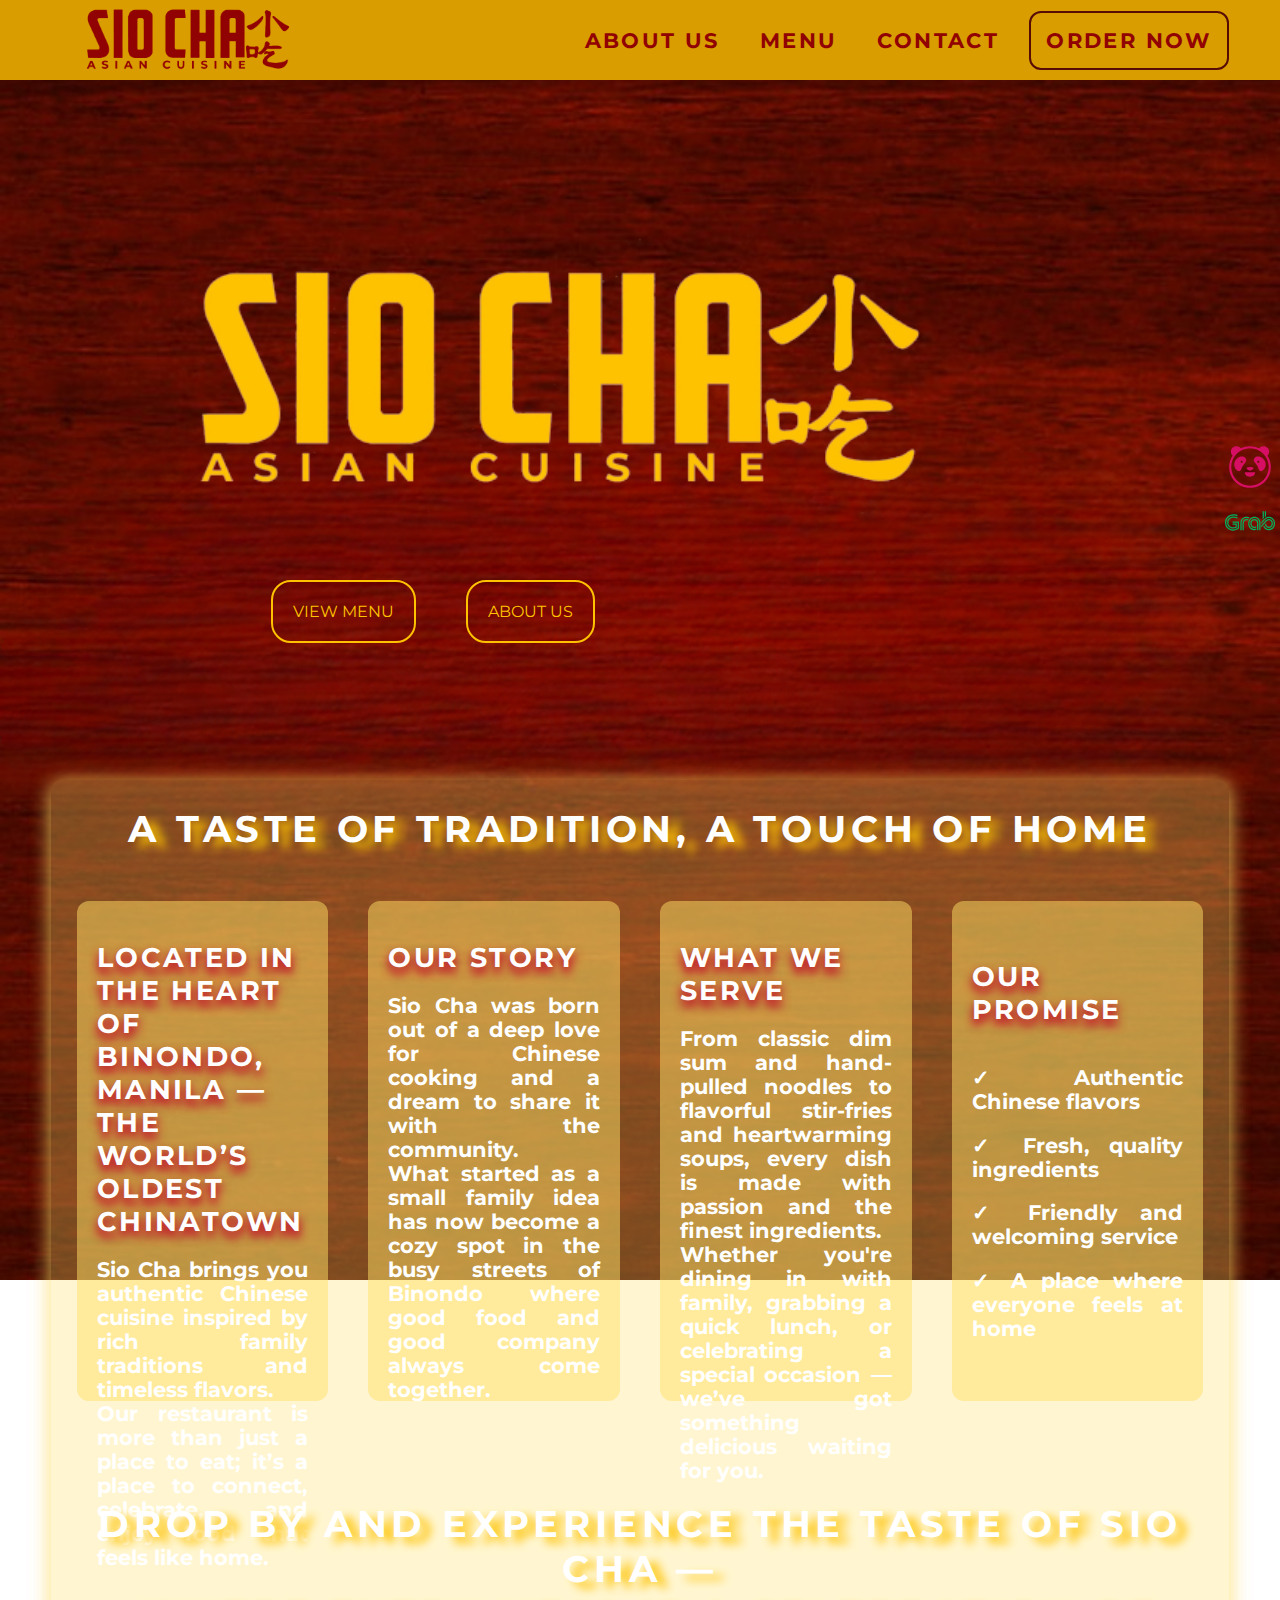
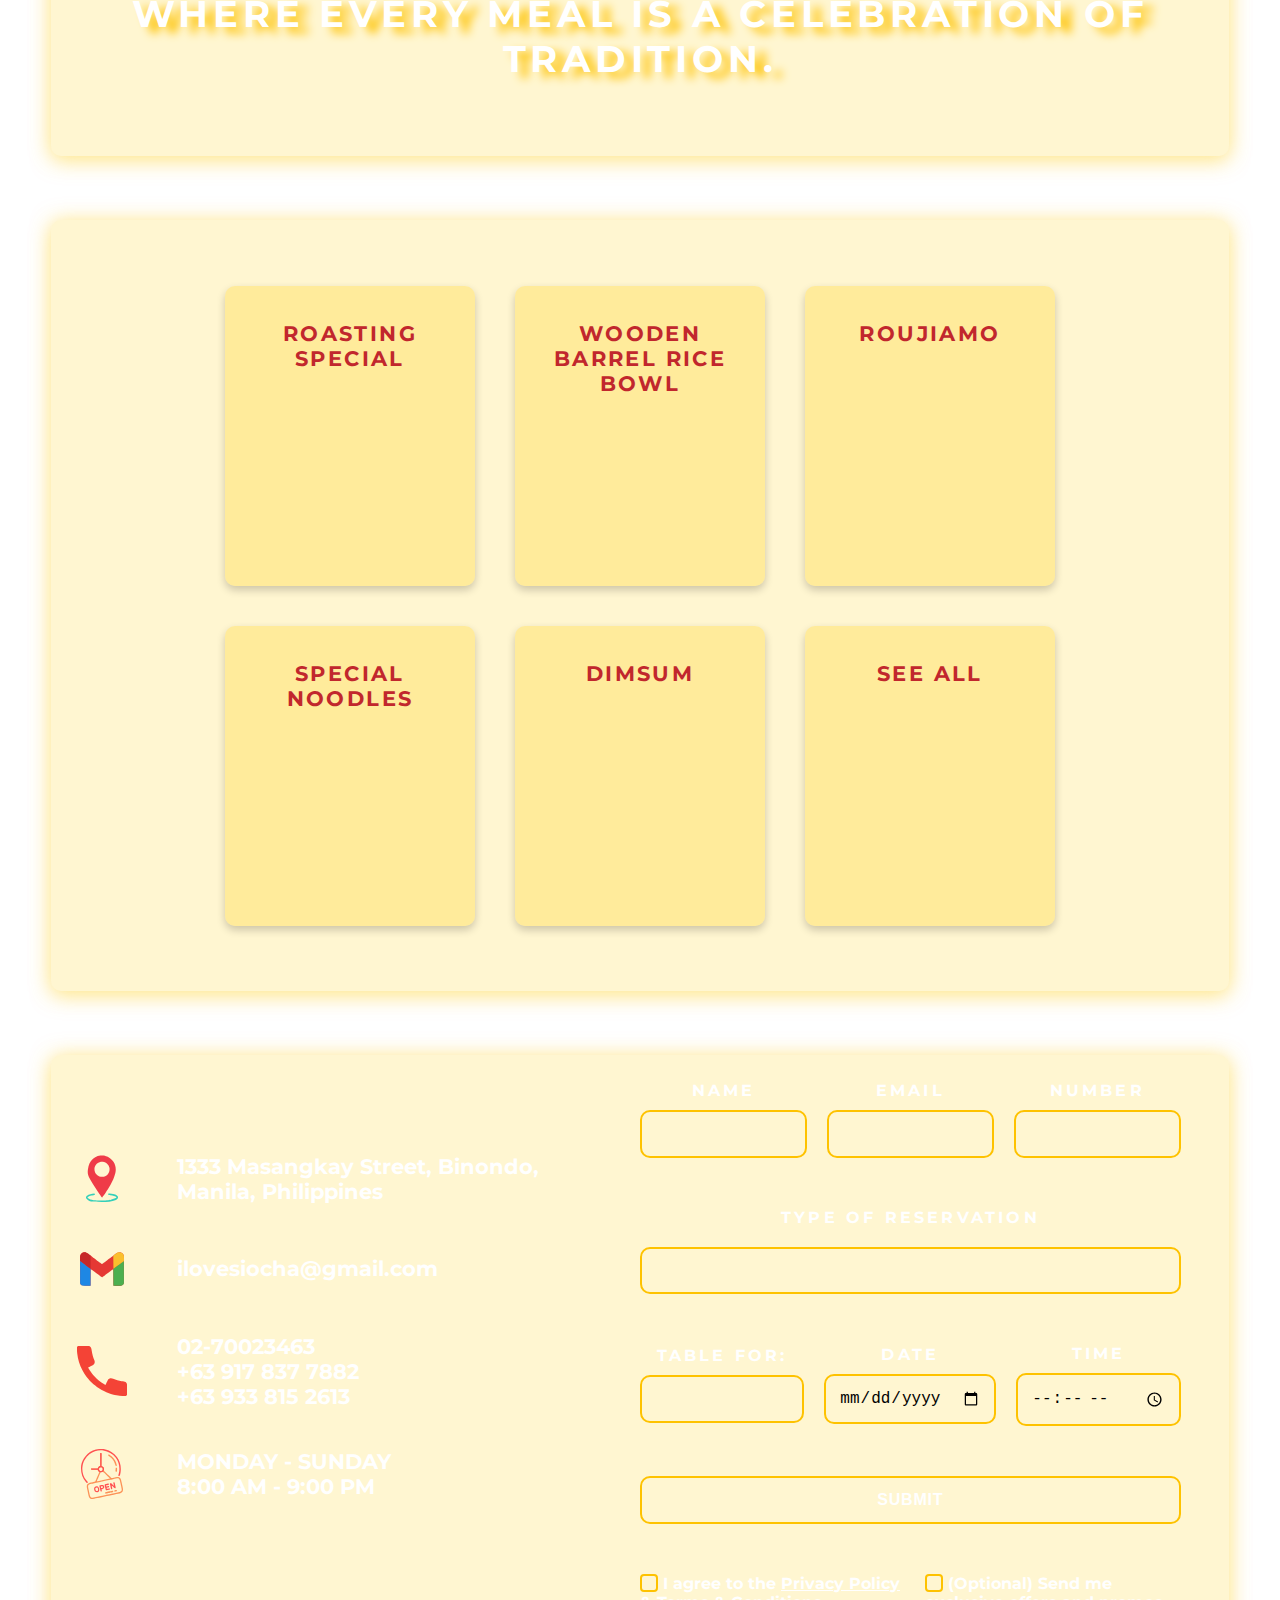
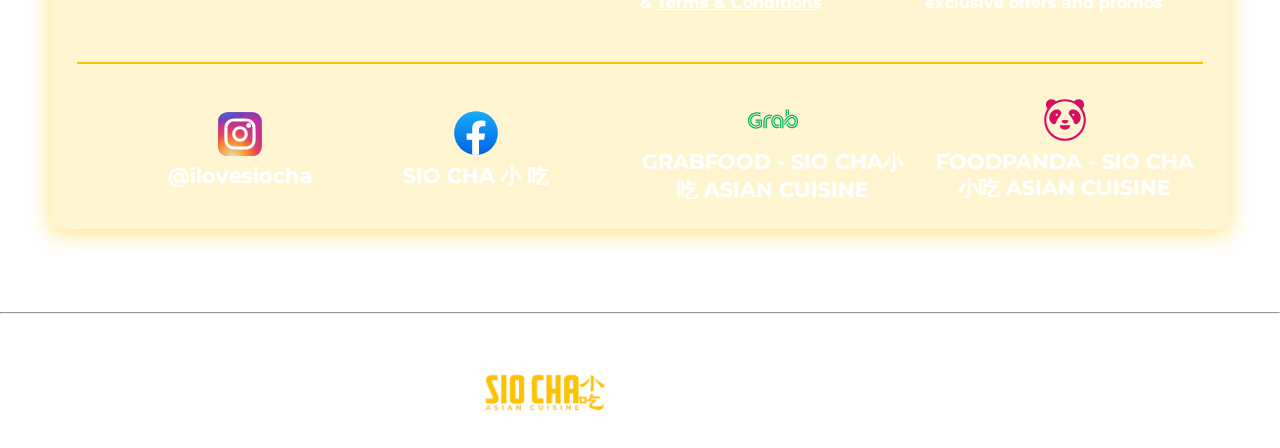
==== index.html @ 3bdd9e07 "Add files via upload" ====
<!DOCTYPE html>
<html lang="en">
    <head>
        <meta charset="UTF-8">
        <meta name="viewport" content="width=device-width, initial-scale=1.0">
        <link rel="shortcut icon" href="logos/logo.png" type="image/x-icon">
        <link rel="preconnect" href="https://fonts.googleapis.com">
        <link rel="preconnect" href="https://fonts.gstatic.com" crossorigin>
        <link href="https://fonts.googleapis.com/css2?family=Montserrat:ital,wght@0,100..900;1,100..900&display=swap" rel="stylesheet">
        <link rel="stylesheet" href="/css/header and general.css">
        <link rel="stylesheet" href="/css/main.css">
        <link rel="stylesheet" href="/css/footer.css">

        <title>SIO CHA ASIAN CUISINE</title>
    </head>

    <body>
        
        <header>

            <div class="logo-img">
                <a href="#"><img class="logo" src="/logos/logo/logo(maroon).png" alt=""></a>
            </div>

            <nav>
                <div class="nav">
                    <a href="#about-us"><h3>ABOUT US</h3></a>
                    <a href="#menu"><h3>MENU</h3></a>
                    <a href="#contact"><h3>CONTACT</h3></a>
                </div>

                <div class="btn">
                    <a class="order-now-btn" href="see-all.html"><h3>ORDER NOW</h3></a>
                </div>
            </nav>

        </header>

        <article>

            <a href="https://www.foodpanda.ph/restaurant/fviq/siocha-asian-cuisine-masangkay-street" target="_blank">
                <img src="/logos/icons/foodpanda.svg" alt="">
            </a>

            <a href="https://food.grab.com/ph/en/restaurant/sio-cha-asian-cuisine-masangkay-street-delivery/2-C2EHAFWFTX2WVJ?sourceID=20250407_023023_5afac3359d164ad292907b1719b40f01_MEXMPS" target="_blank">
                <img src="/logos/icons/grab.svg" alt="">
            </a>

        </article>

        <main>
            <section id="home">

                <menu>

                    <div class="home-logo">
                        <img class="home-logo-img" src="/logos/logo/logo.png" alt="">
                    </div>

                    <div class="cta-container">
                        <a href="#menu">VIEW MENU</a>
                        <a href="#about-us">ABOUT US</a>
                    </div>

                </menu>

                <aside>
                    <video class="video-logo" src="/logos/logo/videobg.mp4" autoplay muted loop></video>
                </aside>

            </section>

            <section id="about-us">

                <h2>A TASTE OF TRADITION, A TOUCH OF HOME</h2>

                <div class="about-us-container">

                    <div class="about-us-content">

                        <h3>LOCATED IN THE HEART OF BINONDO, MANILA —
                            THE WORLD’S OLDEST CHINATOWN
                        </h3>

                        <h4>
                            Sio Cha brings you authentic Chinese cuisine inspired by rich family traditions and timeless flavors.
                        </h4>

                        <h4>
                            Our restaurant is more than just a place to eat; it’s a place to connect, celebrate, and enjoy food that feels like home.
                        </h4>

                    </div>

                    <div class="about-us-content">
                        <h3>OUR STORY</h3>

                        <h4>
                            Sio Cha was born out of a deep love for Chinese cooking and a dream to share it with the community.
                        </h4>

                        <h4>
                            What started as a small family idea has now become a cozy spot in the busy streets of Binondo where good food and good company always come together.
                        </h4>

                    </div>
                    
                    <div class="about-us-content">
                        <h3>WHAT WE SERVE</h3>

                        <h4>
                            From classic dim sum and hand-pulled noodles to flavorful stir-fries and heartwarming soups, every dish is made with passion and the finest ingredients.
                        </h4>

                        <h4>
                            Whether you're dining in with family, grabbing a quick lunch, or celebrating a special occasion — we’ve got something delicious waiting for you.
                        </h4>

                    </div>

                    <div class="about-us-content">
                        <h3>OUR PROMISE</h3>

                        <h4>
                            <span>&#10003;</span> Authentic Chinese flavors
                        </h4>
                            
                        <h4>
                            <span>&#10003;</span> Fresh, quality ingredients
                        </h4>

                        <h4>
                            <span>&#10003;</span> Friendly and welcoming service
                        </h4>

                        <h4>
                            <span>&#10003;</span>  A place where everyone feels at home
                        </h4>

                    </div>

                </div>

                <div>
                    <h2>DROP BY AND EXPERIENCE THE TASTE OF SIO CHA — <br>
                        WHERE EVERY MEAL IS A CELEBRATION OF TRADITION.
                    </h2>
                </div>

            </section>

            <section id="menu">

                <div class="menu">

                    <a href="roasting-special.html">
                        <div class="menu-category">
                            <img src="/menu/template/roasting special.jpg" alt="">
                            <h3>ROASTING SPECIAL</h3>
                        </div>
                    </a>

                    <a href="wooden-barrel-rice-bowl.html">
                        <div class="menu-category">
                            <img src="/menu/template/wooden barrel rice bowl.jpg" alt="">
                            <h3>WOODEN BARREL RICE BOWL</h3>
                        </div>
                    </a>

                    <a href="roujiamo.html">
                        <div class="menu-category">
                            <img src="/menu/template/roujiamo.jpg" alt="">
                            <h3>ROUJIAMO</h3>
                        </div>
                    </a>

                    <a href="special-noodles.html">
                        <div class="menu-category">
                            <img src="/menu/template/noodles.jpg" alt="">
                            <h3>SPECIAL NOODLES</h3>
                        </div>
                    </a>


                    <a href="dimsum.html">
                        <div class="menu-category">
                            <img src="/menu/template/dimsum.jpg" alt="">
                            <h3>DIMSUM</h3>
                        </div>
                    </a>

                    <a href="see-all.html">
                        <div class="menu-category">
                            <img src="/menu/template/see all.jpg" alt="">
                            <h3>SEE ALL</h3>
                        </div>
                    </a>

                </div>

            </section>

            <section id="contact">
                

                <div class="contact-info">
                    
                    <div class="contact">

                        <div class="contact-link">

                            <div>
                                <img src="/logos/icons/location.svg" alt="">
                                <a href="https://www.google.com/maps/dir/14.5933102,121.0256148/14.6088702,120.9789551/@14.5985978,120.9603719,13z/data=!3m1!4b1!4m4!4m3!1m1!4e1!1m0?entry=ttu&g_ep=EgoyMDI1MDQwOC4wIKXMDSoJLDEwMjExNDU1SAFQAw%3D%3D" target="_blank"><h4>1333 Masangkay Street, Binondo, Manila, Philippines</h4></a>
                            </div>
        
                            <div>
                                <img src="/logos/icons/gmail.svg" alt="">
                                <a href="https://mail.google.com/mail/?view=cm&fs=1&to=ilovesiocha@gmail.com" target="_blank"><h4>ilovesiocha&commat;gmail.com</h4></a>
                            </div>
        
                            <div>
                                <img src="/logos/icons/phone-call.svg" alt="">
                                
                                <div>
                                    <a href="tel:02-70023453" target="_blank"><h4>02-70023463</h4></a>
                                    <a href="tel:+63 917 837 7882 "><h4>+63 917 837 7882</h4></a>
                                    <a href="tel:+63 933 815 2613 "><h4>+63 933 815 2613</h4></a>

                                </div>

                            </div>
        
                            <div>
                                <img src="/logos/icons/open-24-hours.svg" alt="">
                                <h4>MONDAY - SUNDAY <br>
                                    8:00 AM - 9:00 PM
                                </h4>
                            </div>

                        </div>

                    </div>
                    
                    <div class="contact-form">

                        <form action="#.php" method="post" target="_blank">

                            <div class="name-email">

                                <div class="reservation">

                                    <div class="info">

                                        <div class="label">
                                            <label for="name">NAME</label>
                                        </div>

                                        <div class="input">
                                            <input type="text" name="name" id="name" autocomplete="name" required>
                                        </div>

                                    </div>

                                    <div class="info">

                                        <div class="label">
                                            <label for="email">EMAIL</label>
                                        </div>

                                        <div class="input">
                                            <input type="email" name="email" id="email" required autocomplete="email">
                                        </div>

                                    </div>

                                    <div class="info">

                                        <div class="label">
                                            <label for="phone">NUMBER</label>
                                        </div>

                                        <div class="input">
                                                <input type="tel" name="phone" id="phone" required autocomplete="phone" size="11" maxlength="11">
                                        </div>

                                    </div>

                                </div>

                            </div>

                            <div class="subject">

                                <div class="label-subject">
                                    <label for="subject">TYPE OF RESERVATION</label>
                                </div>

                                <div class="option">

                                    <select name="subject" id="subject" required>

                                        <option value="" hidden></option>
                                        <option value="reservation">TABLE (for 1-5 pax)</option>
                                        <option value="event-booking">GROUP (for 6+ pax)</option>

                                    </select>

                                </div>

                            </div>

                            <div class="date-and-time">

                                <div class="reservation">

                                    <div class="info">
                                    
                                        <div class="label">
                                            <label for="pax">TABLE FOR:</label>
                                        </div>
    
                                        <div class="input">
                                            <input type="number" name="pax" id="pax" required min="1">
                                        </div>
    
                                    </div>
    
                                    <div class="info">
    
                                        <div class="label">
                                            <label for="date">DATE</label>
                                        </div>
    
                                        <div class="input">
                                            <input type="date" name="date" id="date" required>
                                        </div>
    
                                    </div>
    
                                    <div class="info">
    
                                        <div class="label">
                                            <label for="time">TIME</label>
                                        </div>
    
                                        <div class="input">
                                            <input type="time" name="time" id="time" required>
                                        </div>
    
                                    </div>

                                </div>

                            </div>


                            <div class="submit">
                                <input type="submit" value="SUBMIT" id="submit">
                            </div>

                            <div class="confirm">

                                <div class="checkbox">

                                    <label>
                                        <input type="checkbox" name="terms and condition" id="t&d" required>
                                        <span class="checkbox-box"></span>
                                        I agree to the <a href="#privacy-modal" class="privacy-btn">Privacy Policy</a> & <a href="#termsModal" class="open-button">Terms & Conditions</a>
                                    </label>

                                </div>

    
                                <div class="checkbox">

                                    <label>
                                        <input type="checkbox" name="subscribe" id="subscribe">
                                        <span class="checkbox-box"></span>
                                        (Optional) Send me exclusive offers and promos
                                    </label>

                                </div>
    
                            </div>

                        </form>
                    </div>

                </div>

                <div class="social-media">

                    <div class="media">
                        
                        <div class="social">
                            <img src="/logos/icons/instagram.svg" alt="">
                            <a href="https://www.instagram.com/ilovesiocha/?hl=en" target="_blank">
                                <h4>
                                    &commat;ilovesiocha
                                </h4>
                            </a>
                        </div>

                        <div class="social">
                            <img src="/logos/icons/facebook.svg" alt="">
                            <a href="https://www.facebook.com/iloveSioCha" target="_blank">
                                <h4>SIO CHA 小 吃
                                </h4>
                            </a>
                        </div>

                    </div>

                    <div class="deliver">

                        <div class="delivery-app">
                            <img src="/logos/icons/grab.svg" alt="">
                            <a href="https://food.grab.com/ph/en/restaurant/sio-cha-asian-cuisine-masangkay-street-delivery/2-C2EHAFWFTX2WVJ?sourceID=20250407_023023_5afac3359d164ad292907b1719b40f01_MEXMPS" target="_blank">
                                <h4>GRABFOOD - SIO CHA小吃  ASIAN CUISINE</h4>
                            </a>
                        </div>

                        <div class="delivery-app">
                            <img src="/logos/icons/foodpanda.svg" alt="">
                            <a href="https://www.foodpanda.ph/restaurant/fviq/siocha-asian-cuisine-masangkay-street" target="_blank">
                                <h4>
                                    FOODPANDA - SIO CHA小吃 ASIAN CUISINE
                                </h4>
                            </a>
                        </div>

                    </div>

                </div>

            </section>
        </main>

        <br>
        <hr>
        <br>

        <footer>
            
            <div class="nav-footer">
                
                <a href="#about-us"><h3>ABOUT US</h3></a>
                <a href="#menu"><h3>MENU</h3></a>
                <a href="#contact"><h3>CONTACT</h3></a>
                
            </div>
            
            <h3>&#169;2017 <img src="/logos/logo/logo.png" alt=""> All Rights Reserved.</h3>

        </footer>


        <section id="privacy-modal" class="modal">
            <div class="modal-content">
                <a href="#contact" class="close-button">&times;</a>
                <h2>Privacy Policy for Restaurant Reservations</h2>
                <p><strong>Effective Date:</strong> January 1, 2025</p>
            
                <p>At <strong>SIO CHA 小 吃</strong>, we respect your privacy and are committed to protecting your personal information.</p>
            
                <h3>1. Information We Collect</h3>
                <ul>
                    <li>Name</li>
                    <li>Phone number</li>
                    <li>Email address</li>
                    <li>Reservation details</li>
                </ul>
            
                <h3>2. How We Use Your Information</h3>
                <p>To manage reservations, send confirmations and updates, and personalize your dining experience.</p>
            
                <h3>3. Third-Party Services</h3>
                <p>We may share data with third-party booking or payment services. We never sell your data.</p>
            
                <h3>4. Your Rights</h3>
                <p>You may request to view, correct, or delete your data by contacting us at ilovesiocha@gmail.com.</p>
            
                <h3>5. Data Security</h3>
                <p>We use standard security practices to safeguard your information.</p>
            
                <h3>6. Cookies</h3>
                <p>Our website may use cookies to enhance your experience.</p>
            
                <h3>7. Contact Us</h3>
                <p>For any questions, email us at <strong>ilovesiocha@gmail.com</strong>.</p>
            </div>
        </section>

        <section id="termsModal" class="modal">
            <div class="modal-content">
                <a href="#contact" class="close-button" aria-label="Close Terms">&times;</a>
              <h2>Terms & Conditions for Reservation</h2>
              <p><strong>1. Reservation Policy:</strong> Reservations must be made at least 2 hours in advance.</p>
              <p><strong>2. Arrival Time:</strong> Please arrive at least 10 minutes early. Late arrivals may lose their reservation.</p>
              <p><strong>3. Group Policy:</strong> Groups of 6 or more may require a deposit to confirm the reservation.</p>
              <p><strong>4. Cancellation:</strong> Please cancel at least 1 hour in advance to avoid a no-show record.</p>
              <p><strong>5. Table Hold Time:</strong> Tables will be held for 15 minutes past reservation time.</p>
              <p><strong>6. Special Requests:</strong> We try to accommodate, but cannot guarantee specific seating.</p>
            </div>
        </section>

    </body>
</html>
---- css/header and general.css ----
* {
    margin: 0;
    padding: 0;
    scroll-behavior: smooth;
    box-sizing: border-box;
    text-decoration: none;
    list-style-type: none;
}

body {
    font-family: "Montserrat", sans-serif;
    background-image: url("/logos/logo/logobg.jpg");
    background-attachment: fixed;
    background-repeat: no-repeat;
    background-size: cover;
}

header {
    display: flex;
    flex-direction: row;
    justify-content: space-between;
    align-items: center;
    text-align: center;
    position: fixed;
    background-color: #d99d00;
    top: 0;
    left: 0;
    right: 0;
    height: 80px;
    z-index: 1000;
}

nav {
    display: flex;
    flex-direction: row;
    justify-content: space-between;
    text-align: center;
    align-items: center;
    margin-right: 4%;
    gap: 30px;
}

.logo-img {
    margin-left: 80px;
    transition: all 0.2s;
}

.logo {
    height: 80px;
}

.logo-img:hover, .logo-img:active{
    filter: drop-shadow(0 0 20px #8A3F35, 0 0 20px #8A3F35);
    transform: scale(1.2);
}

.nav {
    display: flex;
    flex-direction: row;
    justify-content: center;
    text-align: center;
    align-items: center;
    gap: 40px;
    transition: all 0.2s;
}

.nav a, .btn a {
    color: #910202;
    transition: all 0.2s;
}

.nav a:hover, .nav a:active {
    text-shadow: 6px 6px 10px #5c0901, 6px 6px 10px #5c0901;
    transform: scale(1.3);
    color: #C1272D;
}

.btn {
    border: 2px solid #570d05;
    border-radius: 12px;
    padding: 15px;
    transition: all 0.2s;
}

.btn:hover, .btn:active {
    border: #910202 2px solid;
    box-shadow: 0 0 20px #910202, 0 0 20px #8A3F35;
    transform: scale(1.05);
}


h1 {
    font-size: 3.5rem;
}

h2 {
    font-size: 2.3rem;
    letter-spacing: 0.3rem;
}

h3 {
    font-size: 1.3rem;
    letter-spacing: 0.15rem;
}

h4, h5, h6 {
    font-size: 1rem;
}

main {
    margin-top: 80px;
}

section {
    scroll-margin-top: 90px;
}

p {
    font-size: 0.90rem;
}


/* NAV LINKS RIGHT SIDE */

article {
    display: flex;
    flex-direction: column;
    flex-wrap: nowrap;
    justify-content: center;
    align-items: flex-end;
    align-content: center;
    position: fixed;
    right: 5px;
    bottom: 350px;
    transition: all 0.2s;
}

article img {
    width: 50px;
}

article a :hover, article a :active {
    transform: scale(1.3);
    filter: drop-shadow(0 0 10px #FFE066);
}
---- css/main.css ----
/* HOME */

#home {
    display: flex;
    justify-content: space-between;
    text-align: center;
    align-items: center;
    height: 700px;
    margin-right: 4%;
}

menu {
    width: 65%;
    display: flex;
    flex-direction: column;
    position: relative;
}

.home-logo {
    position: relative;
}

.home-logo-img {
    position: absolute;
    top: -200px;
    left: 10%;
    height: 300px;
}

.cta-container {
    display: flex;
    flex-direction: row;
    justify-content: center;
    text-align: center;
    align-items: center;
    gap: 50px;
    position: absolute;
    top: 150px;
    left: 35%;
}

.cta-container a {
    color: #FEC200;
    border: 2px solid #FEC200;
    border-radius: 20px;
    padding: 20px;
    transition: all 0.2s;
}

.cta-container a:hover {
    color: #FEC200;
    font-weight: 500;
    border: #CC9B00 2px solid;
    box-shadow: 0 0 20px #FFE066, 0 0 20px #FFE066;
    transform: scale(1.3);
    background-color: rgba(255, 224, 102, 0.2);
}

aside {
    width: 38%;
    position: relative;
}

video {
    width: 100%;
}

#menu, #about-us, #contact {
    background-color: rgb(255, 224, 102, 0.3);
    box-shadow: 0 6px 20px rgba(255, 224, 102, 0.5), 0 0 20px rgba(255, 224, 102, 0.5);
    margin: 0 4% 5% 4%;
    padding: 2%;
    border-radius: 10px;
    height: max-content;
}



/* MENU */


#menu {
    display: flex;
    flex-direction: column;
    text-align: center;
    justify-content: center;
    align-items: center;
}

#menu h2, #about-us h2, #contact h2 {
    color: #fff;
    text-shadow: 10px 6px 10px #FEC200;
}

.menu {
    display: flex;
    flex-direction: row;
    flex-wrap: wrap;
    justify-content: center;
    gap: 40px;
    padding: 40px 50px;
}

.menu-category {
    width: 250px;
    height: 300px;
    text-align: center;
    color: #C1272D;
    background: rgba(255, 224, 102, 0.5);
    padding: 15px;
    border-radius: 10px;
    box-shadow: 0px 4px 8px rgba(0, 0, 0, 0.2);
    display: flex;
    flex-direction: column;
    transition: all 0.2s;
}

.menu-category:hover, .menu-category:active {
    transform: scale(1.2);
    box-shadow: 0 6px 20px rgb(193,39,45), 0 6px 20px rgb(193, 39, 45);
    text-shadow: 6px 6px 10px #fff, 6px 6px 10px #fff;
}

.menu-category img {
    width: 100%;
    border-radius: 8px;
    margin-bottom: 20px;
}




/* ABOUT US */


#about-us {
    display: flex;
    flex-direction: column;
    text-align: center;
    justify-content: center;
    align-items: center;
}

#about-us h2 {
    margin-bottom: 50px;
}

#about-us h3 {
    color: #fff;
    font-size: 1.7rem;
    text-shadow: 0 6px 10px #C1272D, 0 6px  10px #C1272D;
    margin-bottom: 20px;
    text-align: left;
}

.about-us-container {
    display: flex;
    flex-direction: row;
    justify-content: center;
    text-align: center;
    align-items: flex-start;
    gap: 40px;
    margin-bottom: 100px;
}

.about-us-content {
    display: flex;
    flex-direction: column;
    justify-content: space-evenly;
    background-color: rgba(255, 224, 102, 0.5);
    border-radius: 12px;
    height: 500px;
    width: 100%;
    text-align: left;
    padding: 40px 20px;
}

.about-us-content h4 {
    text-align: justify;
    line-height: 1.5rem;
}







/* CONTACT */



#contact {
    display: flex;
    flex-direction: column;
    flex-wrap: nowrap;
    justify-content: space-between;
    align-items: normal;
    align-content: normal;
}

.contact-info {
    display: flex;
    flex-direction: row;
    flex-wrap: nowrap;
    justify-content: center;
    align-items: center;
    align-content: center;
    margin-bottom: 50px;
}

.contact {
    display: flex;
    flex-direction: column;
    flex-wrap: wrap;
    justify-content: space-between;
    align-items: center;
    align-content: center;
    width: 50%;
    height: 100%;
    
}

.contact-link > div {
    display: flex;
    flex-direction: row;
    align-items: center;
    text-align: left;
    gap: 50px;
    margin-bottom: 40px;
}

.contact-link > div a, div h4 {
    display: block;
    color: white;
    font-size: 1.3rem;
}

.contact-link img {
    height: 50px;
}

.contact-link a h4 {
    transition: all 0.2s;
}

.contact-link a h4:hover, .contact-link a h4:active {
    transform: scale(1.2);
    text-shadow: 6px 6px 10px #C1272D, 6px 6px 10px #C1272D;
    color: #FEC200;
    font-weight: 700;
}

.contact-form {
    display: flex;
    flex-direction: column;
    justify-content: center;
    width: 50%;
    margin: 0 2%;
}

form {
    display: flex;
    flex-direction: column;
    gap: 50px;
    color: #fff;
    font-weight: 700;
}

input, select, textarea {
    border: 2px solid #FEC200;
    border-radius: 10px;
    padding: 13px;
    background-color: transparent;
    width: 100%;
    font-size: 1rem;
    outline: none;
    transition: all 0.1s ease-in-out;
    appearance: none;
    color: black;
}

input:active, select:active, .checkbox-box:active {
    box-shadow: 0 6px 20px rgb(193,39,45), 0 6px 20px rgb(193, 39, 45);
}

input[type="number"]::-webkit-inner-spin-button,
input[type="number"]::-webkit-outer-spin-button {
    margin: 0;
  -webkit-appearance: none;
}

.name-email, .date-and-time, .subject, .message {
    display: flex;
    flex-direction: column;
    text-align: center;
    letter-spacing: 0.2rem;
    gap: 20px;  
}

.reservation {
    display: flex;
    flex-direction: row;
    justify-content: space-around;
    gap: 20px;
}

.label {
    width: 100%;
}

.info {
    display: flex;
    flex-direction: column;
    justify-content: center;
    gap: 10px;
    width: 100%;
}

.label-subject {
    display: flex;
    flex-direction: row;
    justify-content: center;
}

option {
    font-size: 1.05rem;
    display: flex;
    flex-direction: column;
    text-align: justify;
    justify-content: center;
    background-color: rgba(255, 224, 102, 0.5);
}

option:first-child {
    display: none;
}

#submit {
    font-weight: 700;
    letter-spacing: 0.05rem;
    font-size: 1rem;
    color: #fff;
}

.checkbox {
    display: flex;
    align-items: center;
    cursor: pointer;
}

.checkbox input[type="checkbox"] {
    display: none;
}

.checkbox-box {
    width: 18px;
    height: 18px;
    border: 2px solid #FEC200;
    display: inline-block;
    position: relative;
    border-radius: 4px;
    vertical-align: top;
}

.checkbox input[type="checkbox"]:checked + .checkbox-box::after {
    content: "";
    position: absolute;
    width: 6px;
    height: 10px;
    border: solid #fff;
    border-width: 0 2px 2px 0;
    top: 0;
    left: 3px;
    transform: rotate(45deg);
}

.confirm {
    display: flex;
    flex-direction: row;
    justify-content: space-between;
    gap: 20px;
}

.confirm a {
    color: #fff;
    text-decoration: solid underline;
}


.social-media {
    display: flex;
    flex-direction: row;
    justify-content: space-between;
    flex-wrap: nowrap;
    justify-content: center;
    align-items: center;
    align-content: center;
    border-top: 2px solid #FEC200;
    padding:30px 0 0 0;
}

.media {
    display: flex;
    flex-direction: row;
    justify-content: space-evenly;
    align-items: center;
    text-align: center;
    width: 50%;
}

.social img {
    height: 50px;
}

.social a h4 {
    color: #fff;
    transition: all 0.2s;
}

.social a h4:hover, .social a h4:active {
    transform: scale(1.2);
    text-shadow: 6px 6px 10px #C1272D, 6px 6px 10px #C1272D;
    color: #FEC200;
    font-weight: 700;
}

.deliver {
    width: 50%;
    display: flex;
    flex-direction: row;
    justify-content: space-evenly;
    text-align: center;
    align-items: center;
    gap: 20px;
}

.delivery-app a h4 {
    color: #fff;
    transition: all 0.2s;
}

.delivery-app a h4:hover, .delivery-app a h4:active {
    transform: scale(1.2);
    text-shadow: 6px 6px 10px #C1272D, 6px 6px 10px #C1272D;
    color: #FEC200;
    font-weight: 700;
}

.delivery-app img {
    height: 50px;
}


/* PRIVACY AND TERMS AND CONDITION */
.modal {
    position: fixed;
    top: 0;
    left: 0;
    width: 100%;
    height: 100%;
    background-color: rgba(0,0,0,0.6);
    opacity: 0;
    pointer-events: none;
    transition: all 0.2s ease;
}
  
.modal:target {
    opacity: 1;
    pointer-events: auto;
}
  
.modal-content {
    background-color: #FFE066;
    color: #C1272D;
    margin: 10% auto;
    padding: 20px;
    border-radius: 8px;
    width: 100%;
    max-width: 800px;
    box-shadow: 0 5px 15px rgb(193,39,45);
    position: relative;
    text-align: left;
    max-height: 100vh;
    overflow-y: auto;
}
  
.close-button {
    color: #aaa;
    position: absolute;
    top: 10px;
    right: 20px;
    font-size: 28px;
    text-decoration: none;
}
  
.close-button:hover {
    color: #333;
}
---- css/footer.css ----
footer {
    display: flex;
    flex-direction: column;
    flex-wrap: nowrap;
    justify-content: flex-start;
    align-items: center;
    align-content: center;
    gap: 10px;
    color: #fff;
    padding-bottom: 30px;
}

footer h3 {
    color: #fff;
}

footer h3 img {
    height: 50px;
    vertical-align: middle;
}

.nav-footer {
    display: flex;
    flex-direction: row;
    gap: 30px;
}

.nav-footer a h3 {
    transition: all 0.2s;
} 

.nav-footer a h3:hover, .nav-footer a h3:active {
    text-shadow: 6px 6px 10px #FEC200, 6px 6px 10px #FEC200;
    transform: scale(1.3);
    color: #fec200;
}

.footer-info {
    display: flex;
    flex-direction: row;
    gap: 20px;
}

.footer-info a h4 {
    color: #fff;
    transition: all 0.2s;
}

.footer-info a h4:hover, .footer-info a h4:active {
    text-shadow: 6px 6px 10px #fec200, 6px 6px 10px #fff;
    transform: scale(1.1);
    color: #fec200;
}
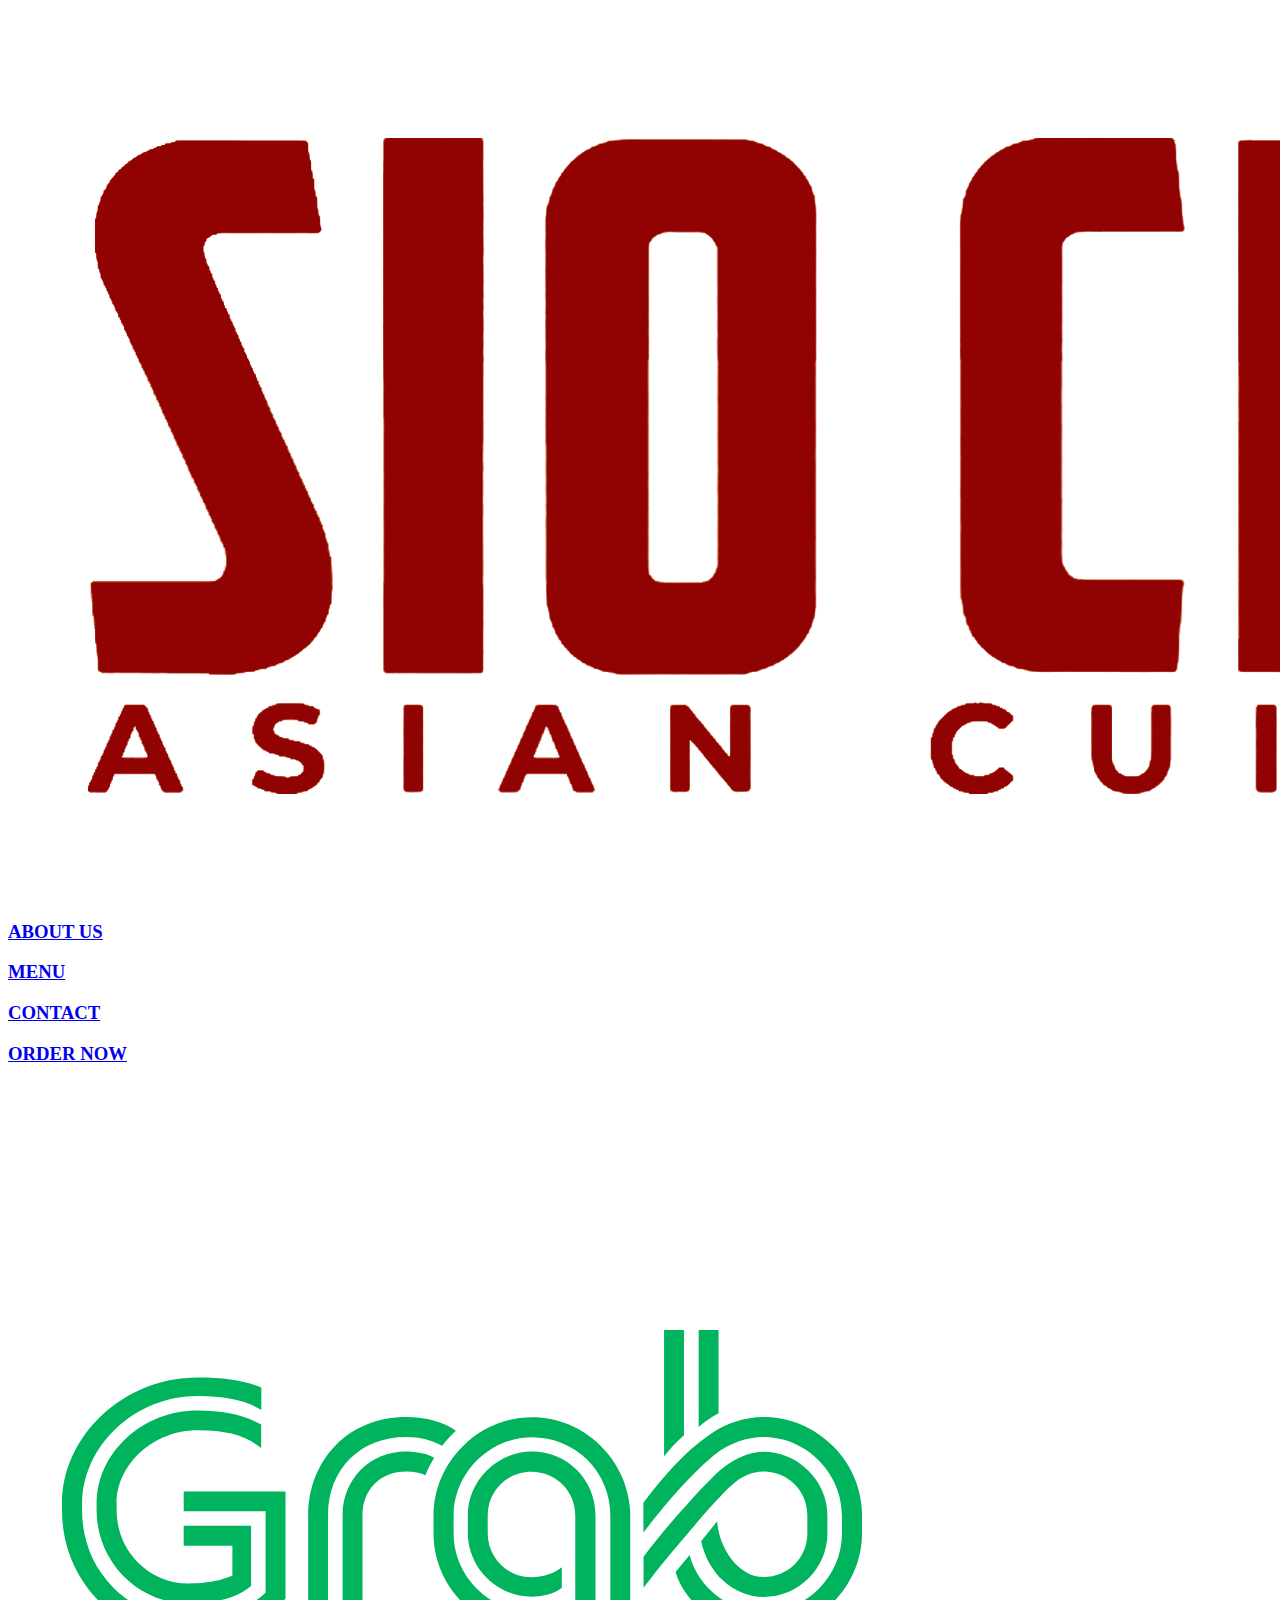
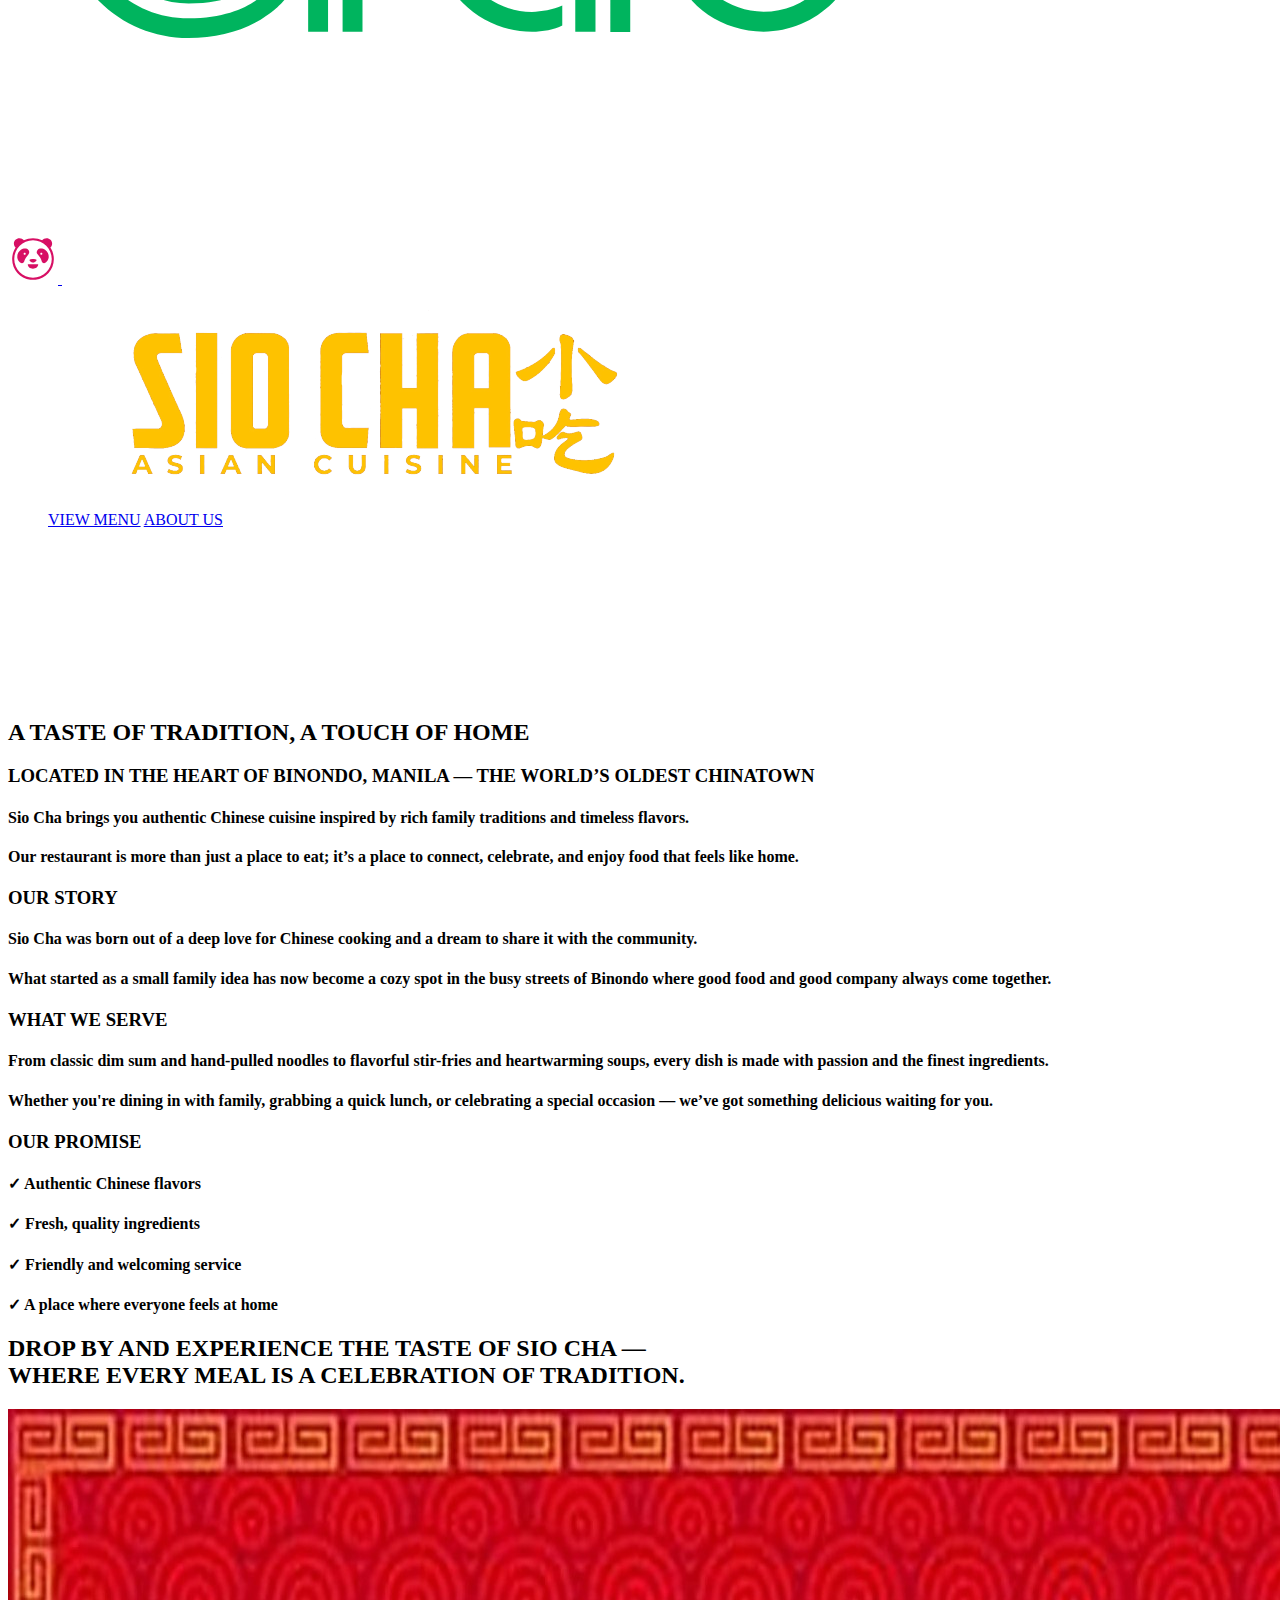
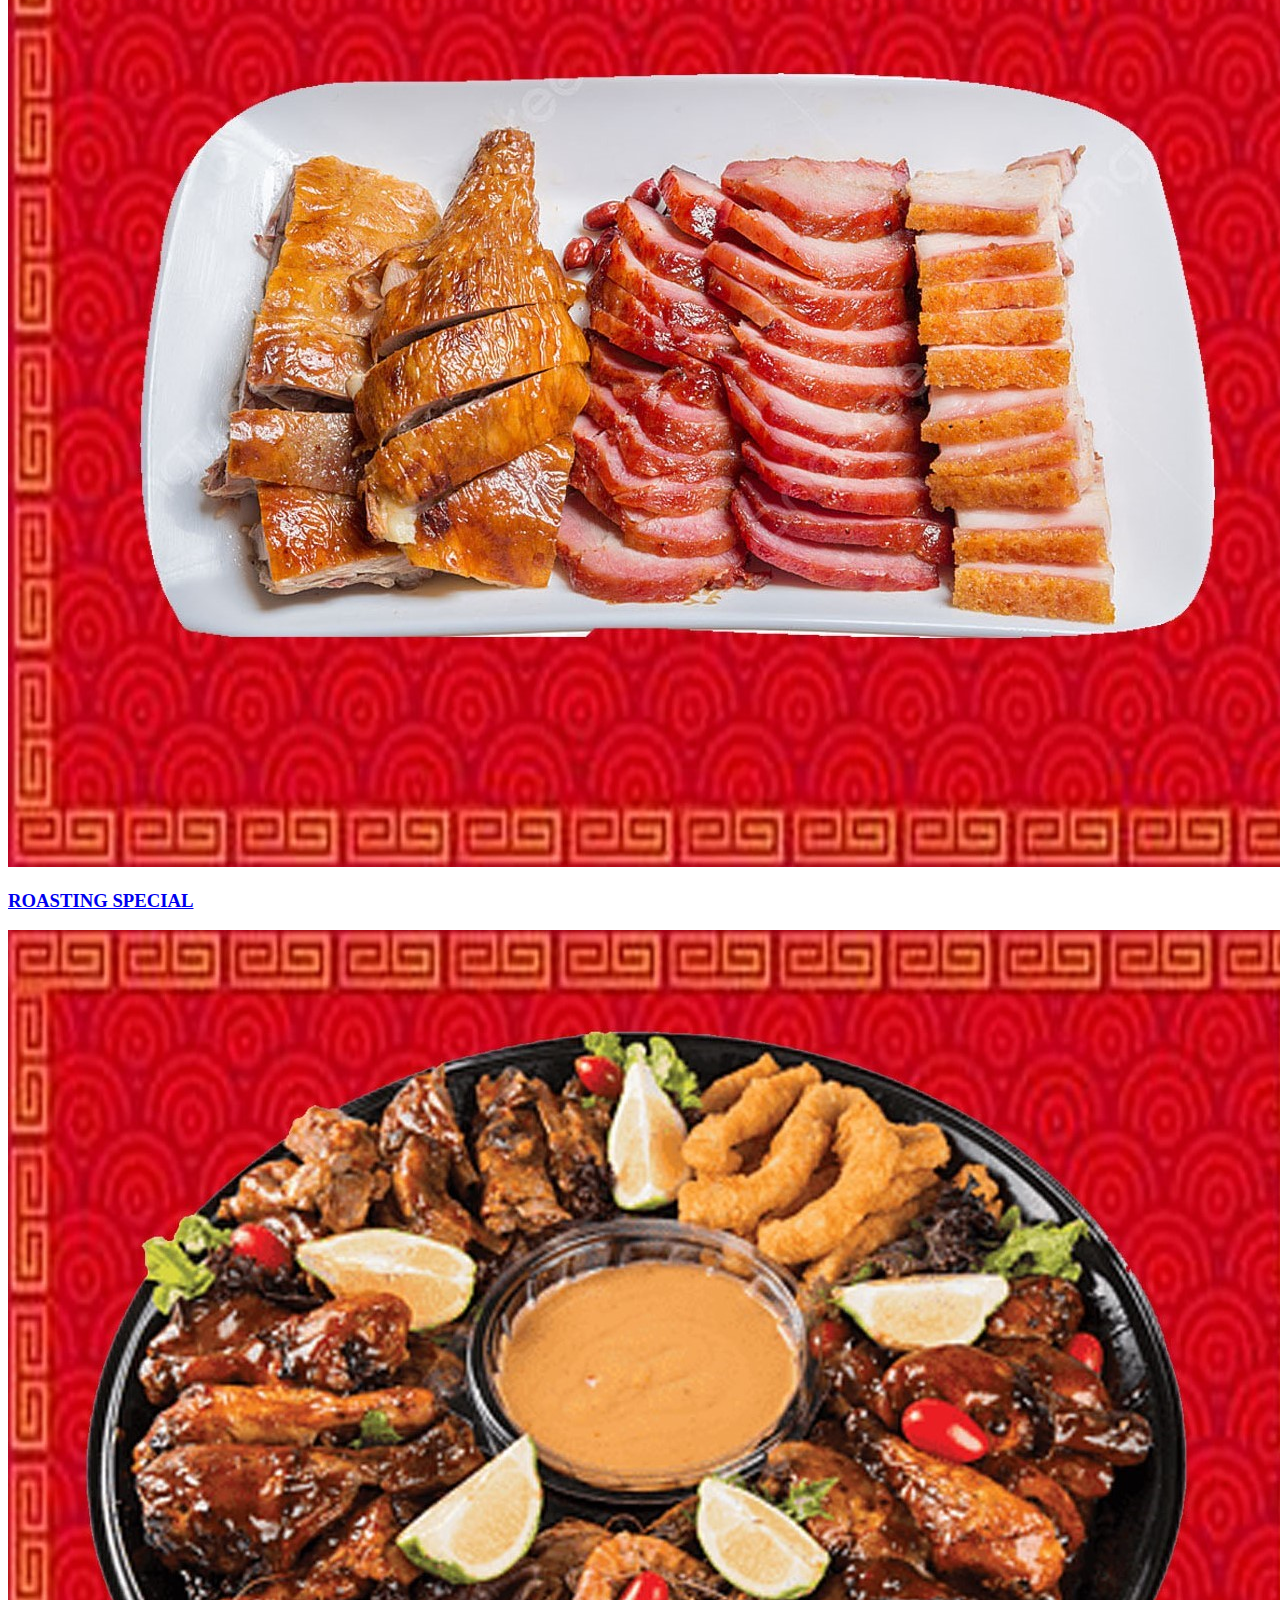
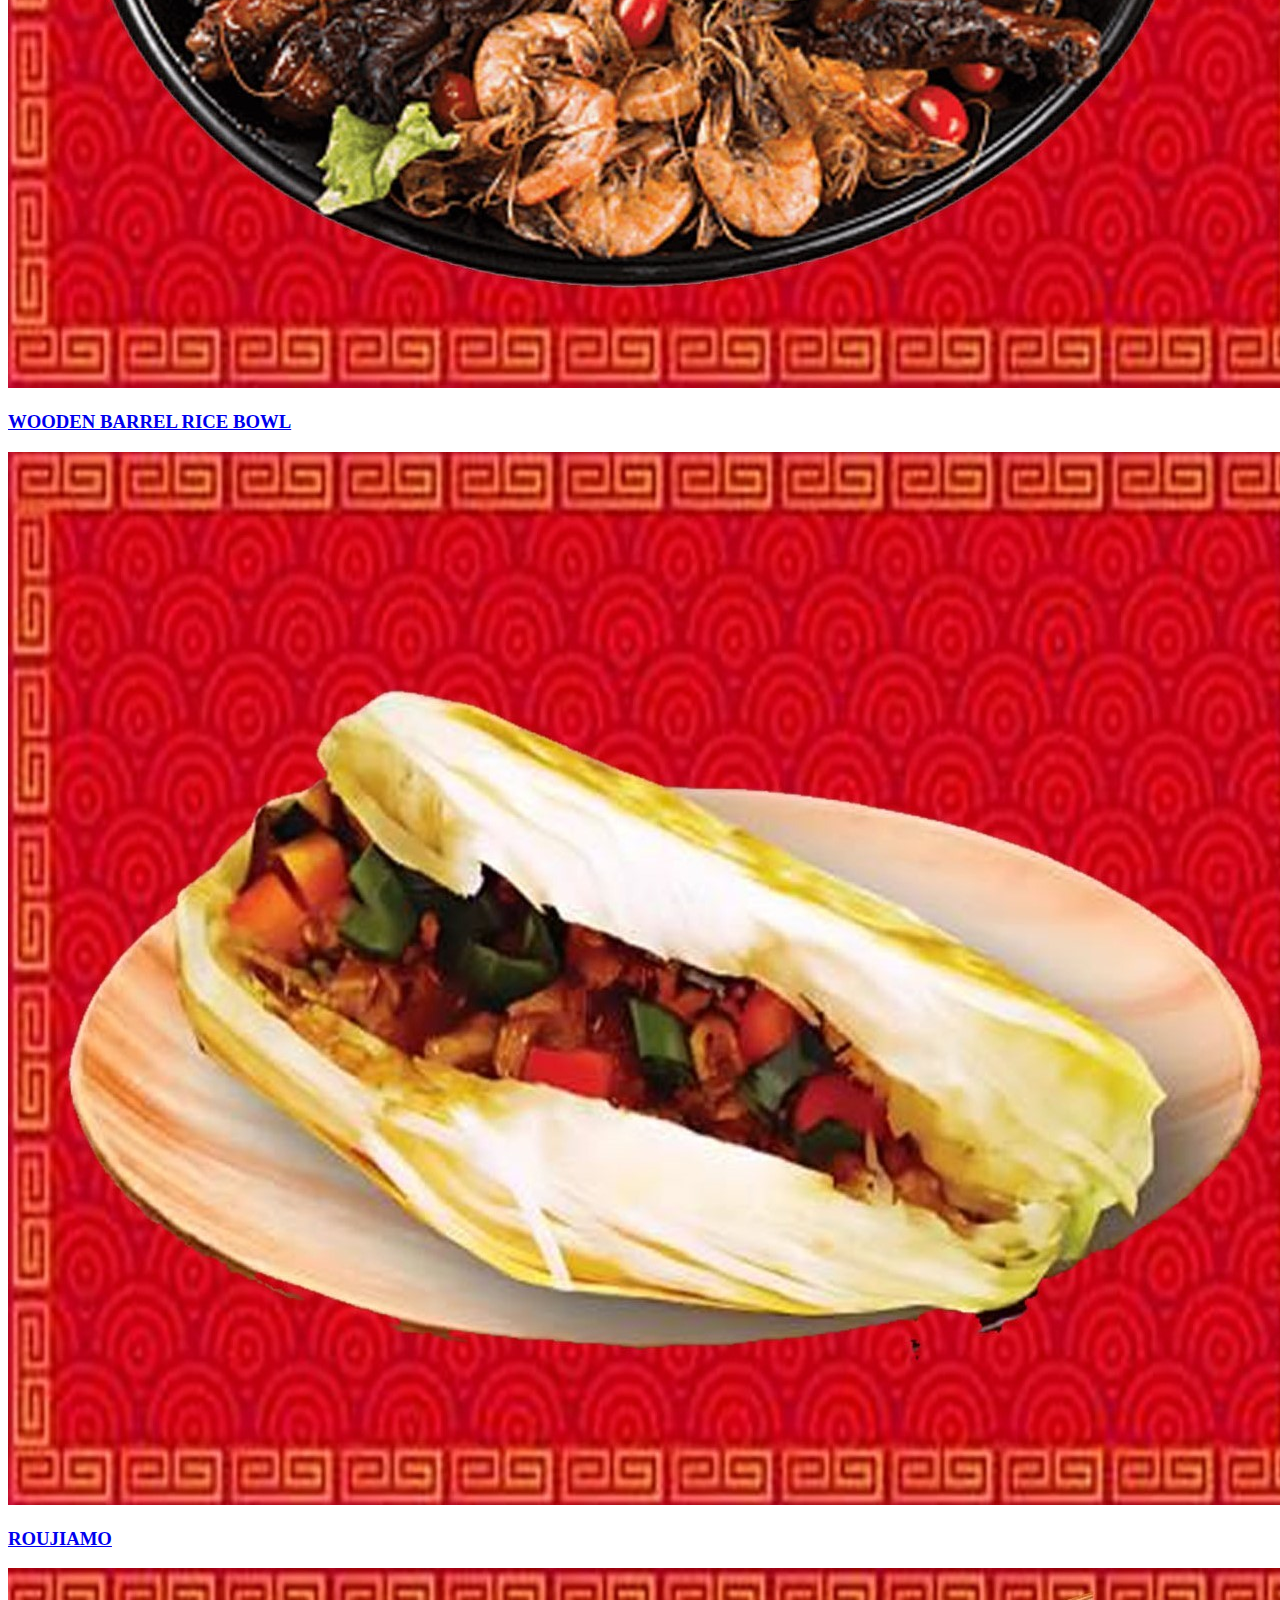
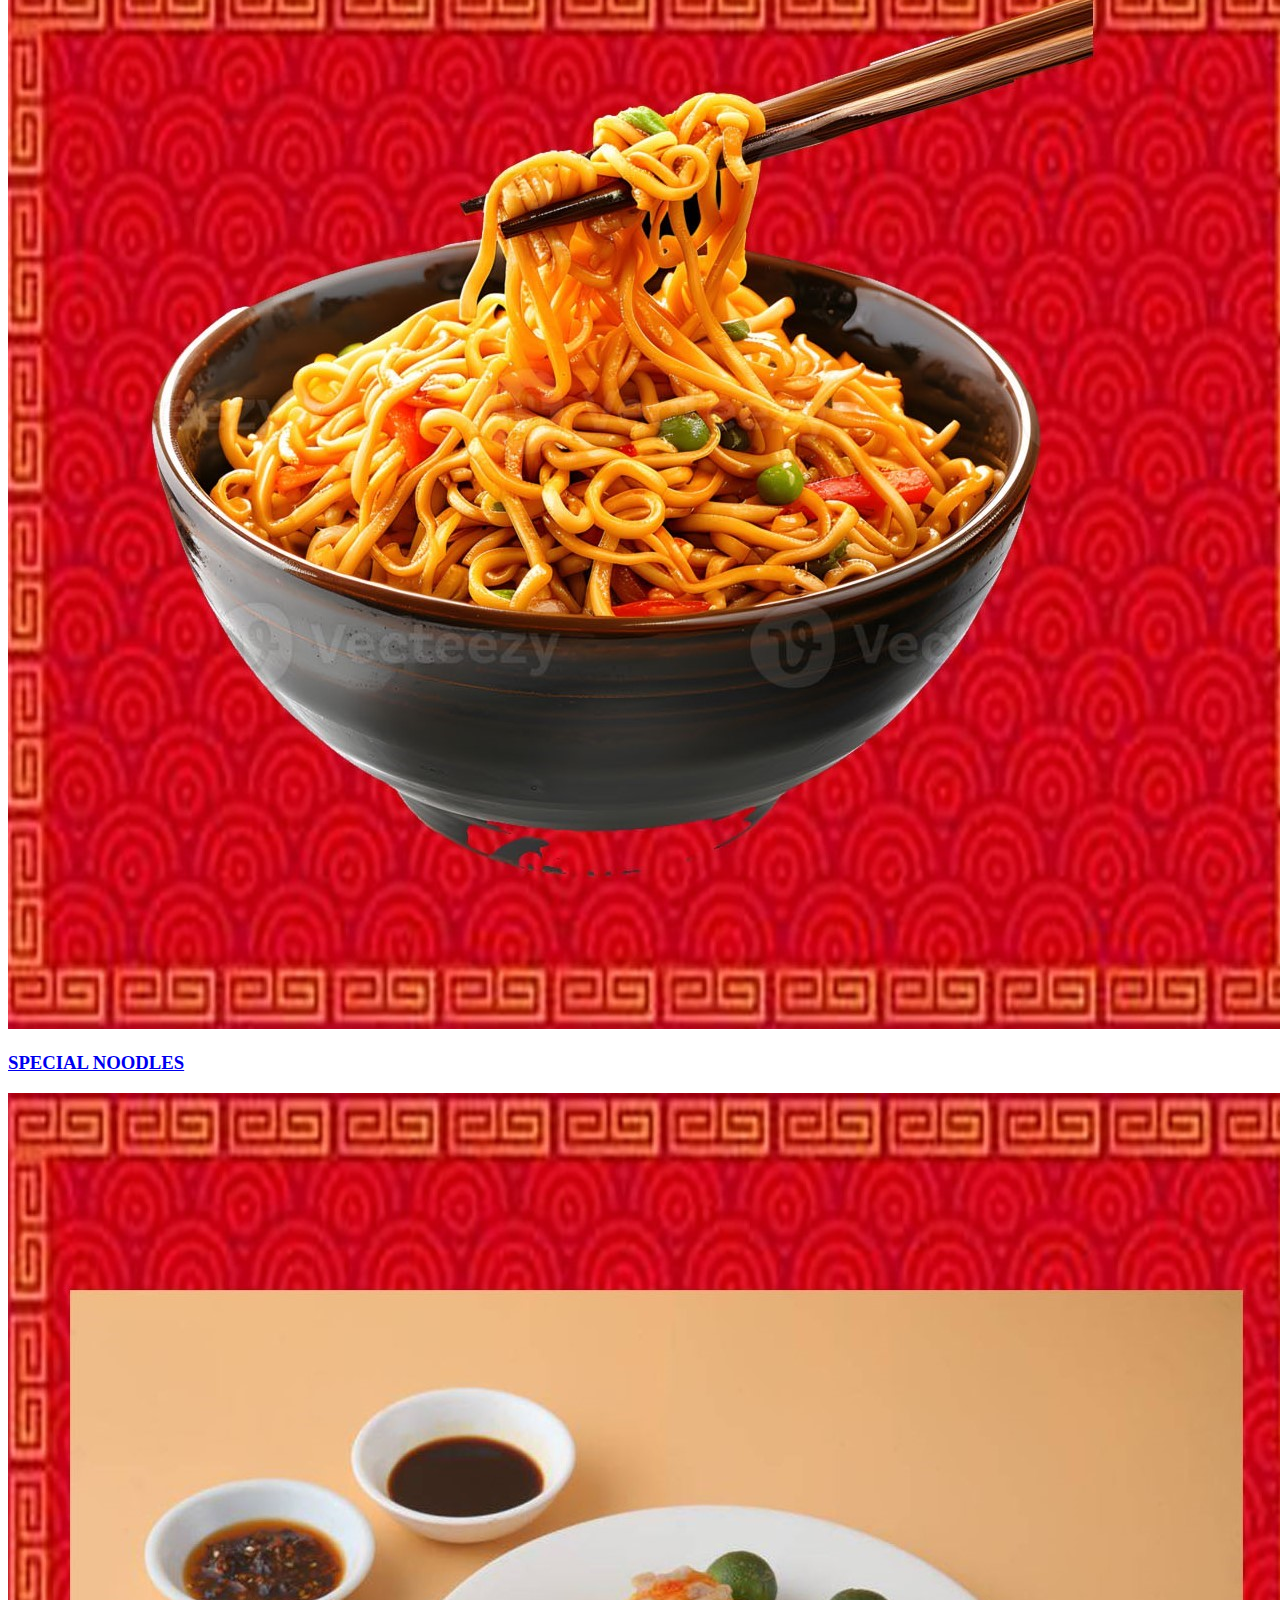
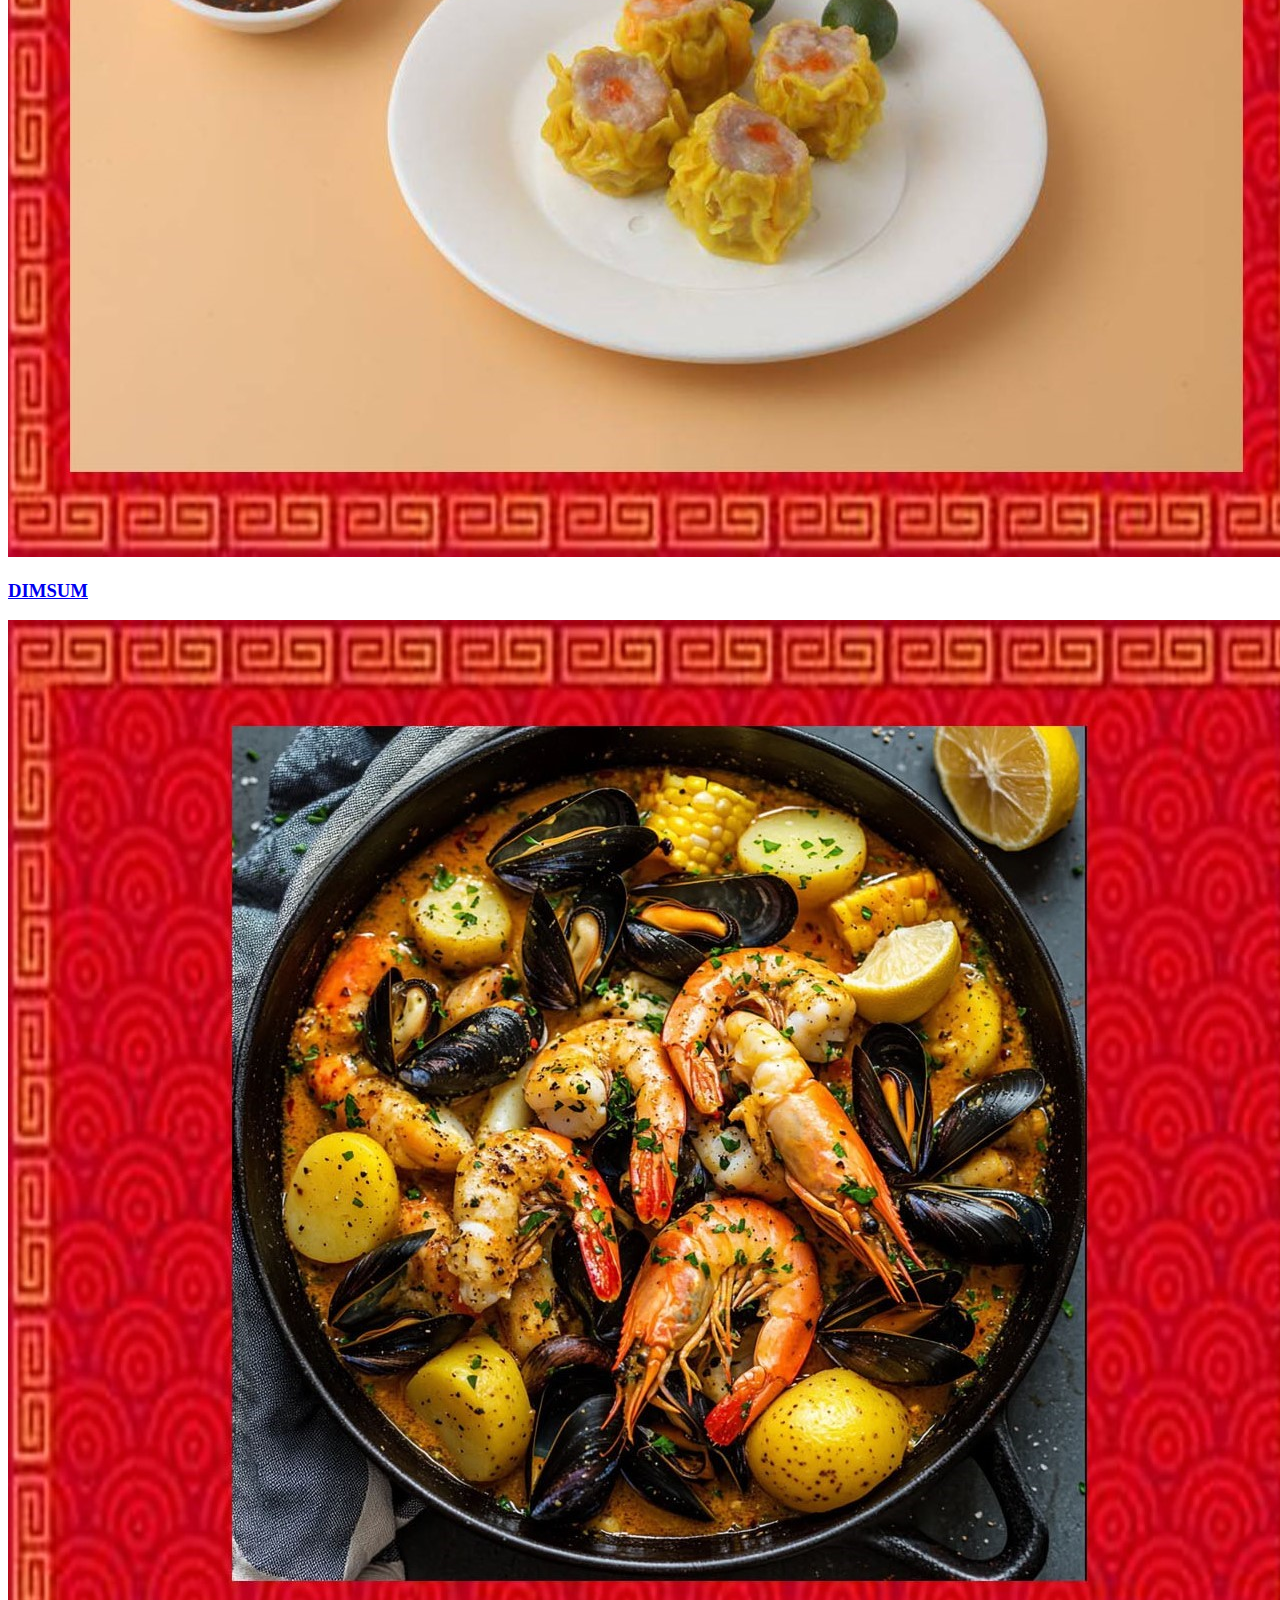
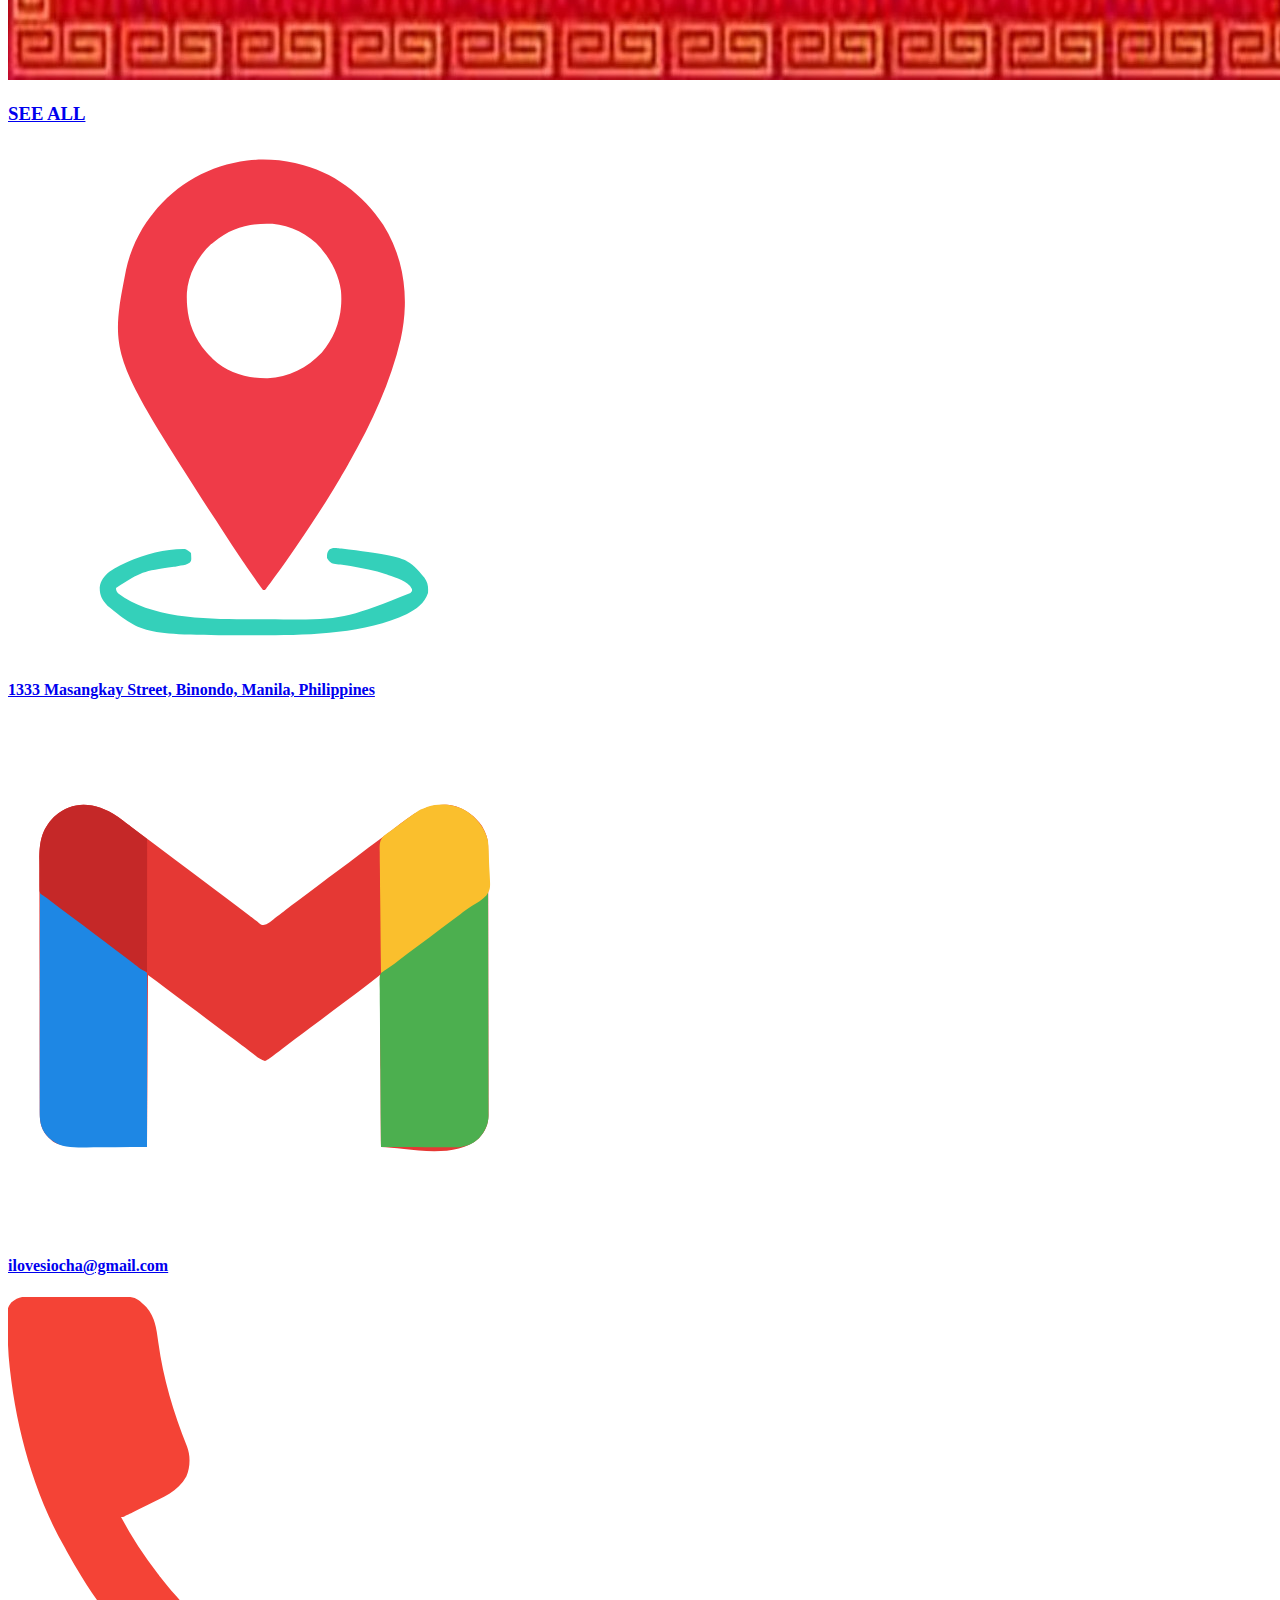
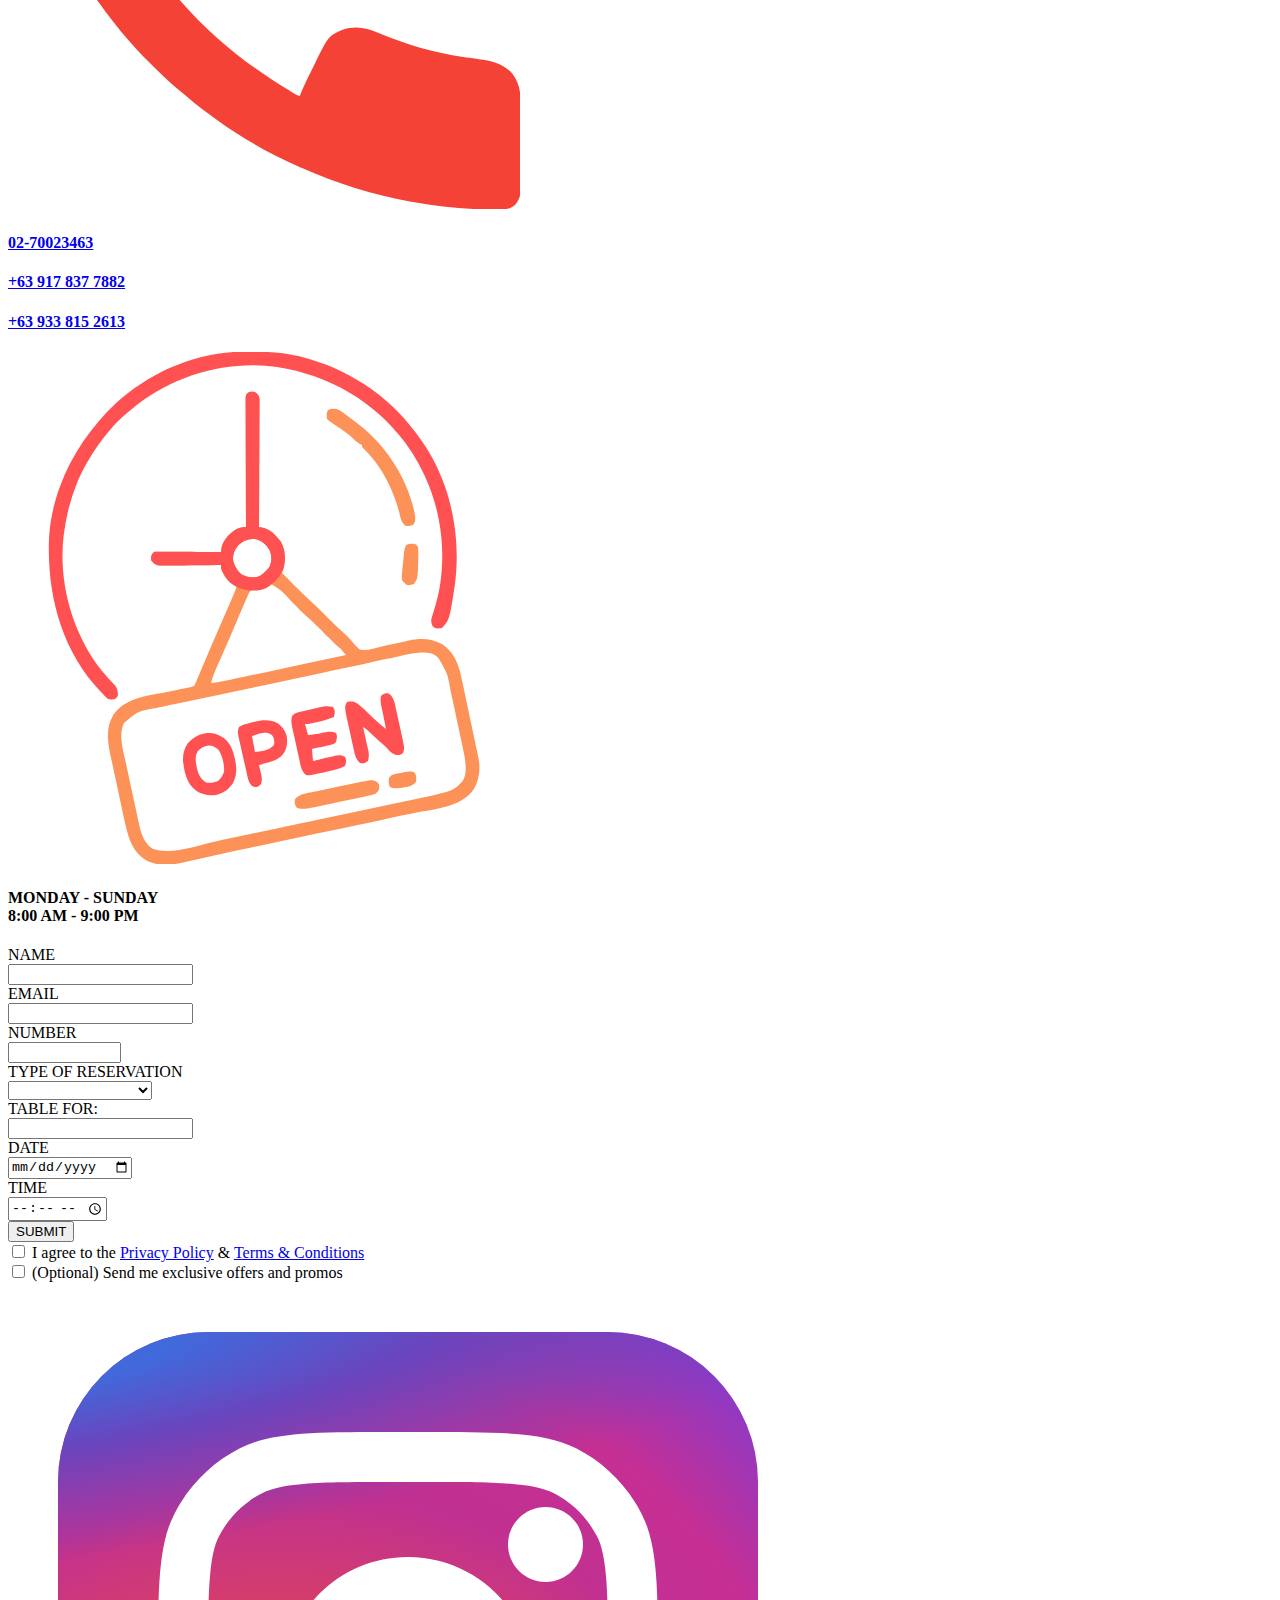
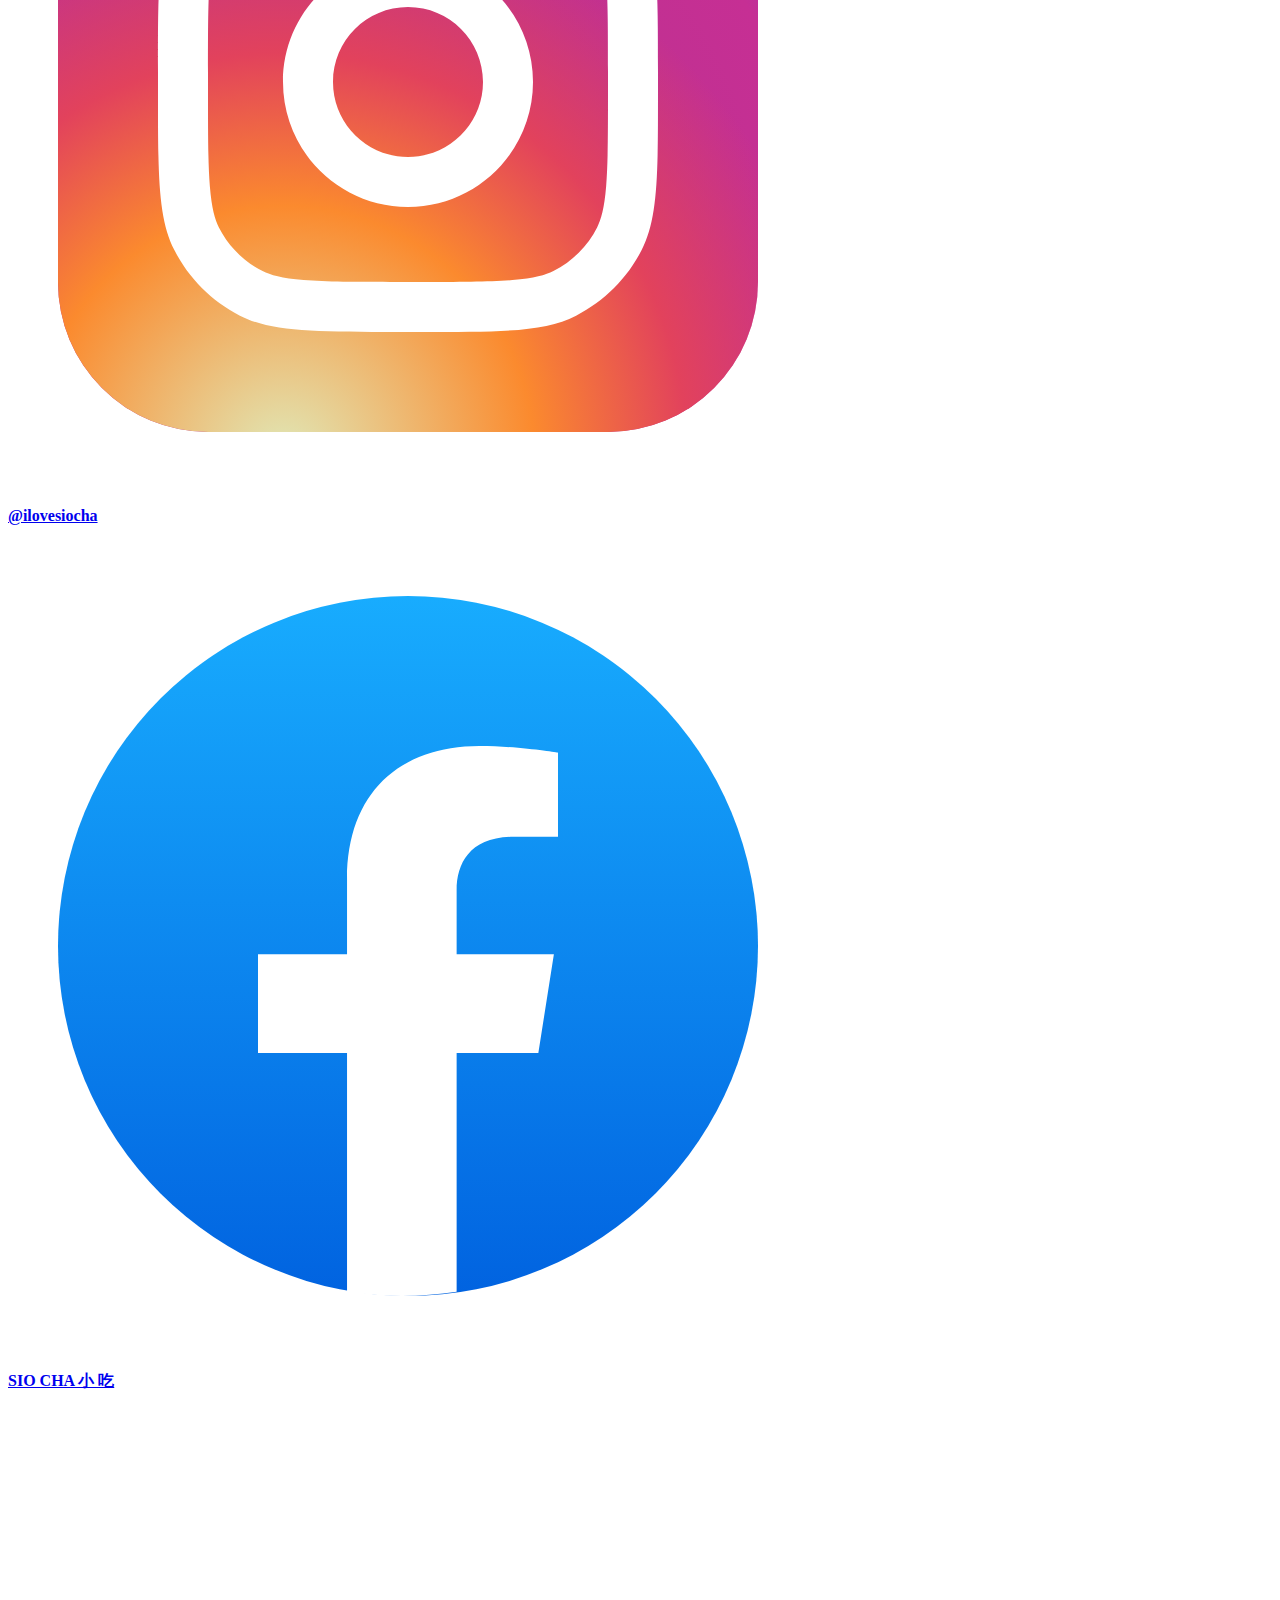
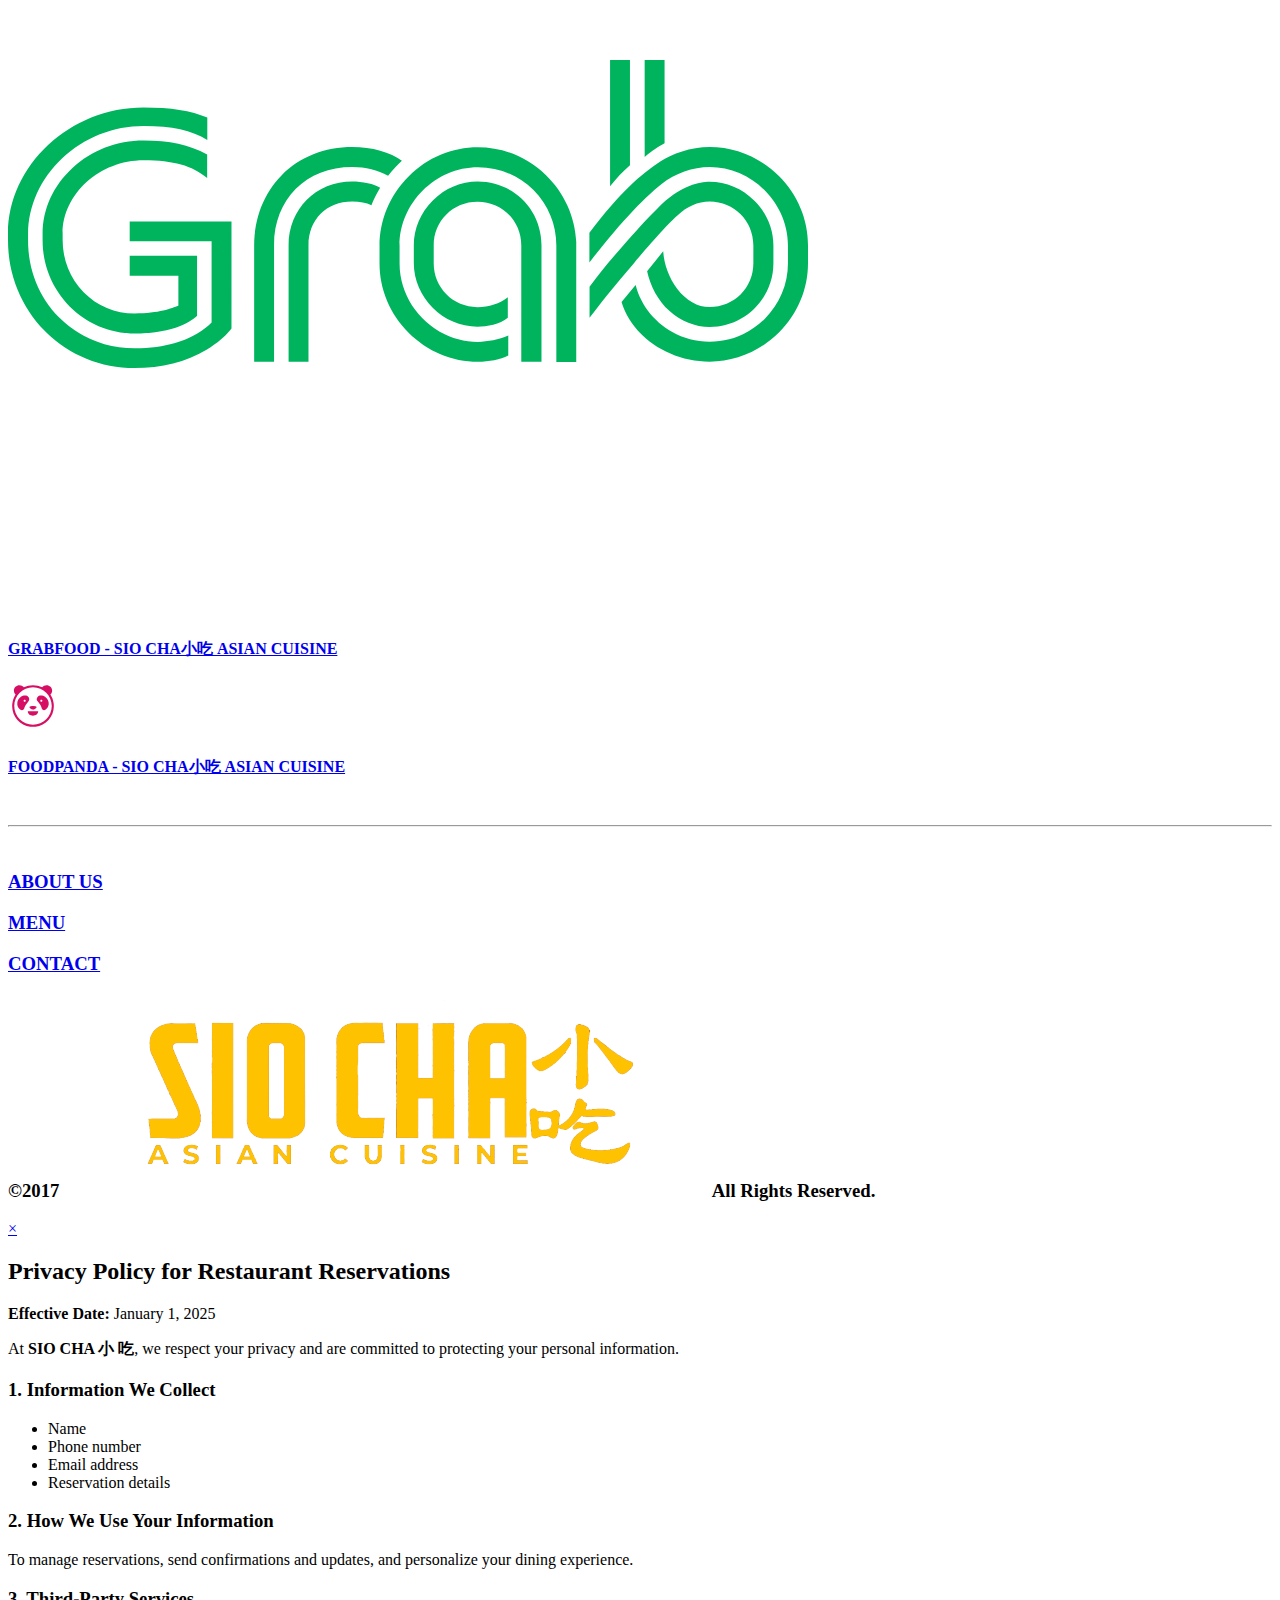
==== commit 1bb161c5: "Update index.html" ====
--- a/index.html
+++ b/index.html
@@ -7,9 +7,9 @@
         <link rel="preconnect" href="https://fonts.googleapis.com">
         <link rel="preconnect" href="https://fonts.gstatic.com" crossorigin>
         <link href="https://fonts.googleapis.com/css2?family=Montserrat:ital,wght@0,100..900;1,100..900&display=swap" rel="stylesheet">
-        <link rel="stylesheet" href="/css/header and general.css">
-        <link rel="stylesheet" href="/css/main.css">
-        <link rel="stylesheet" href="/css/footer.css">
+        <link rel="stylesheet" href="/siocha/css/header and general.css">
+        <link rel="stylesheet" href="/siocha/css/main.css">
+        <link rel="stylesheet" href="/siocha/css/footer.css">
 
         <title>SIO CHA ASIAN CUISINE</title>
     </head>
@@ -506,4 +506,4 @@
         </section>
 
     </body>
-</html>+</html>
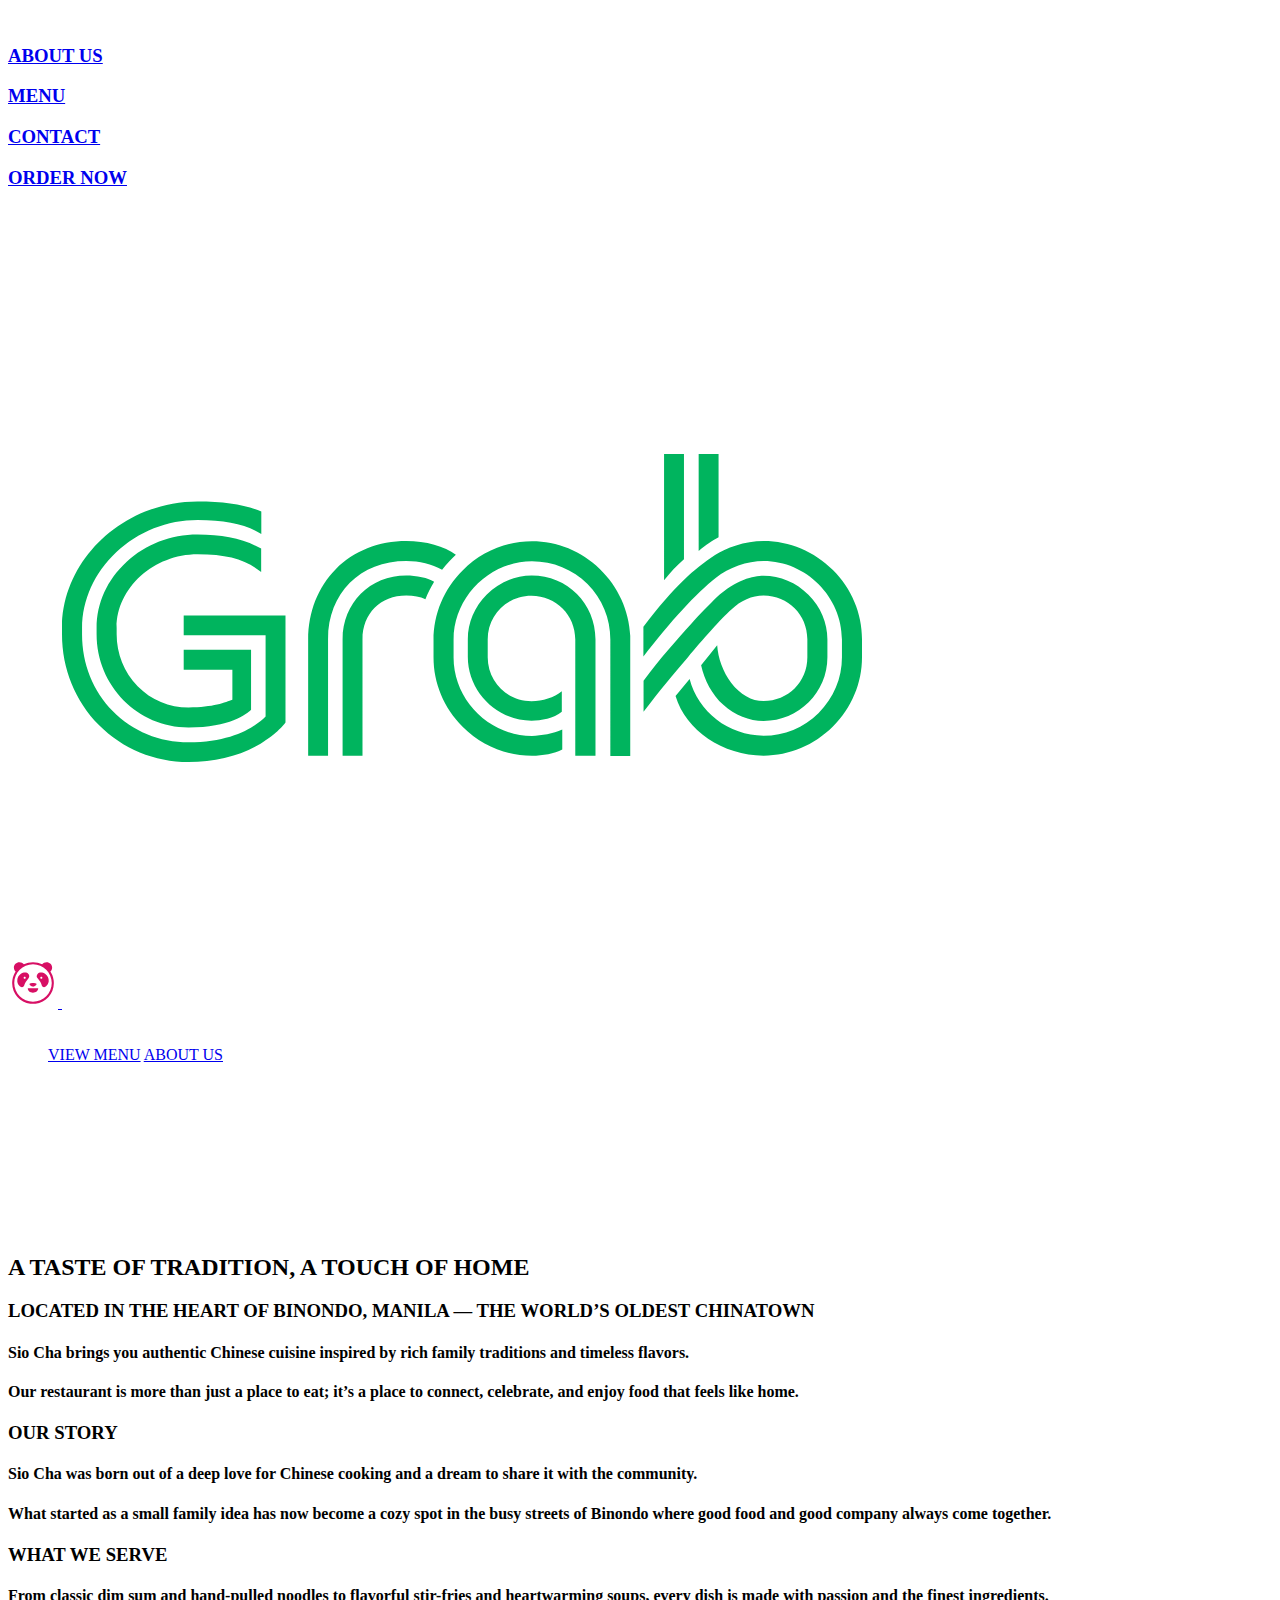
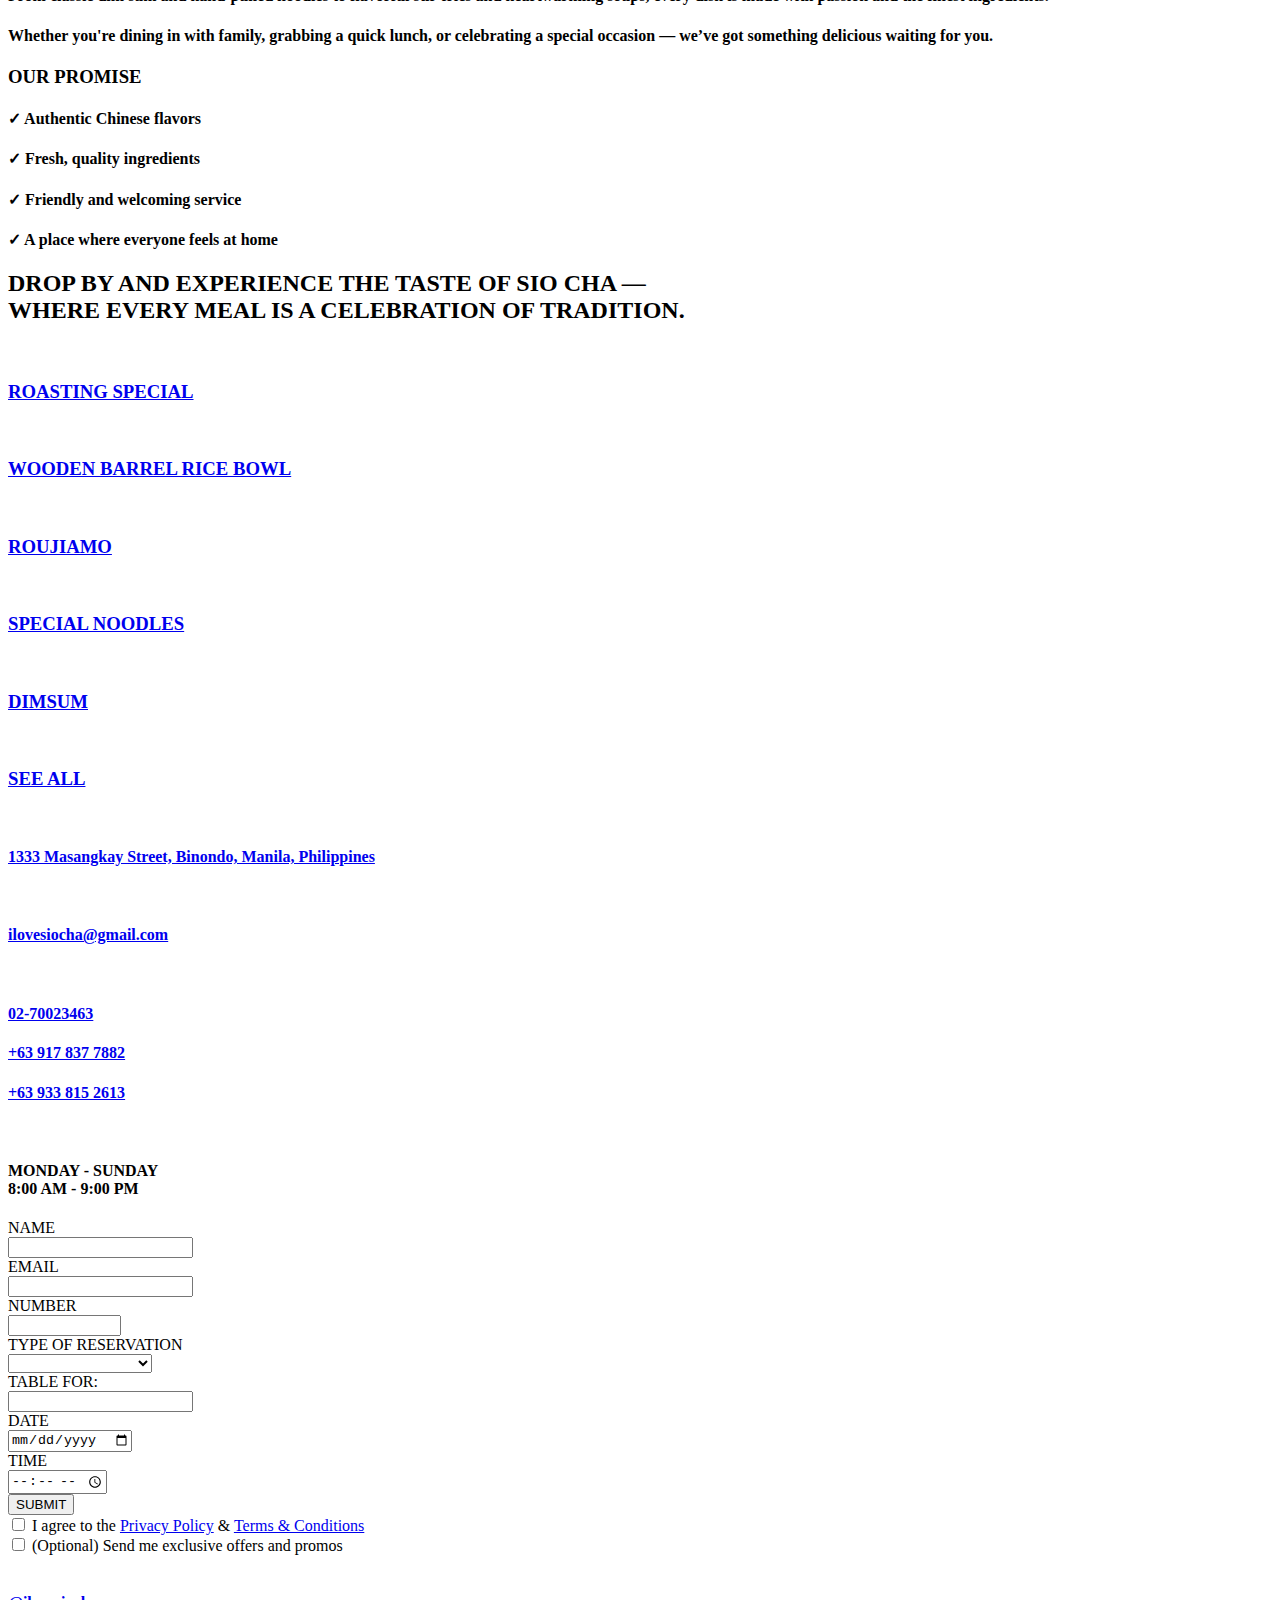
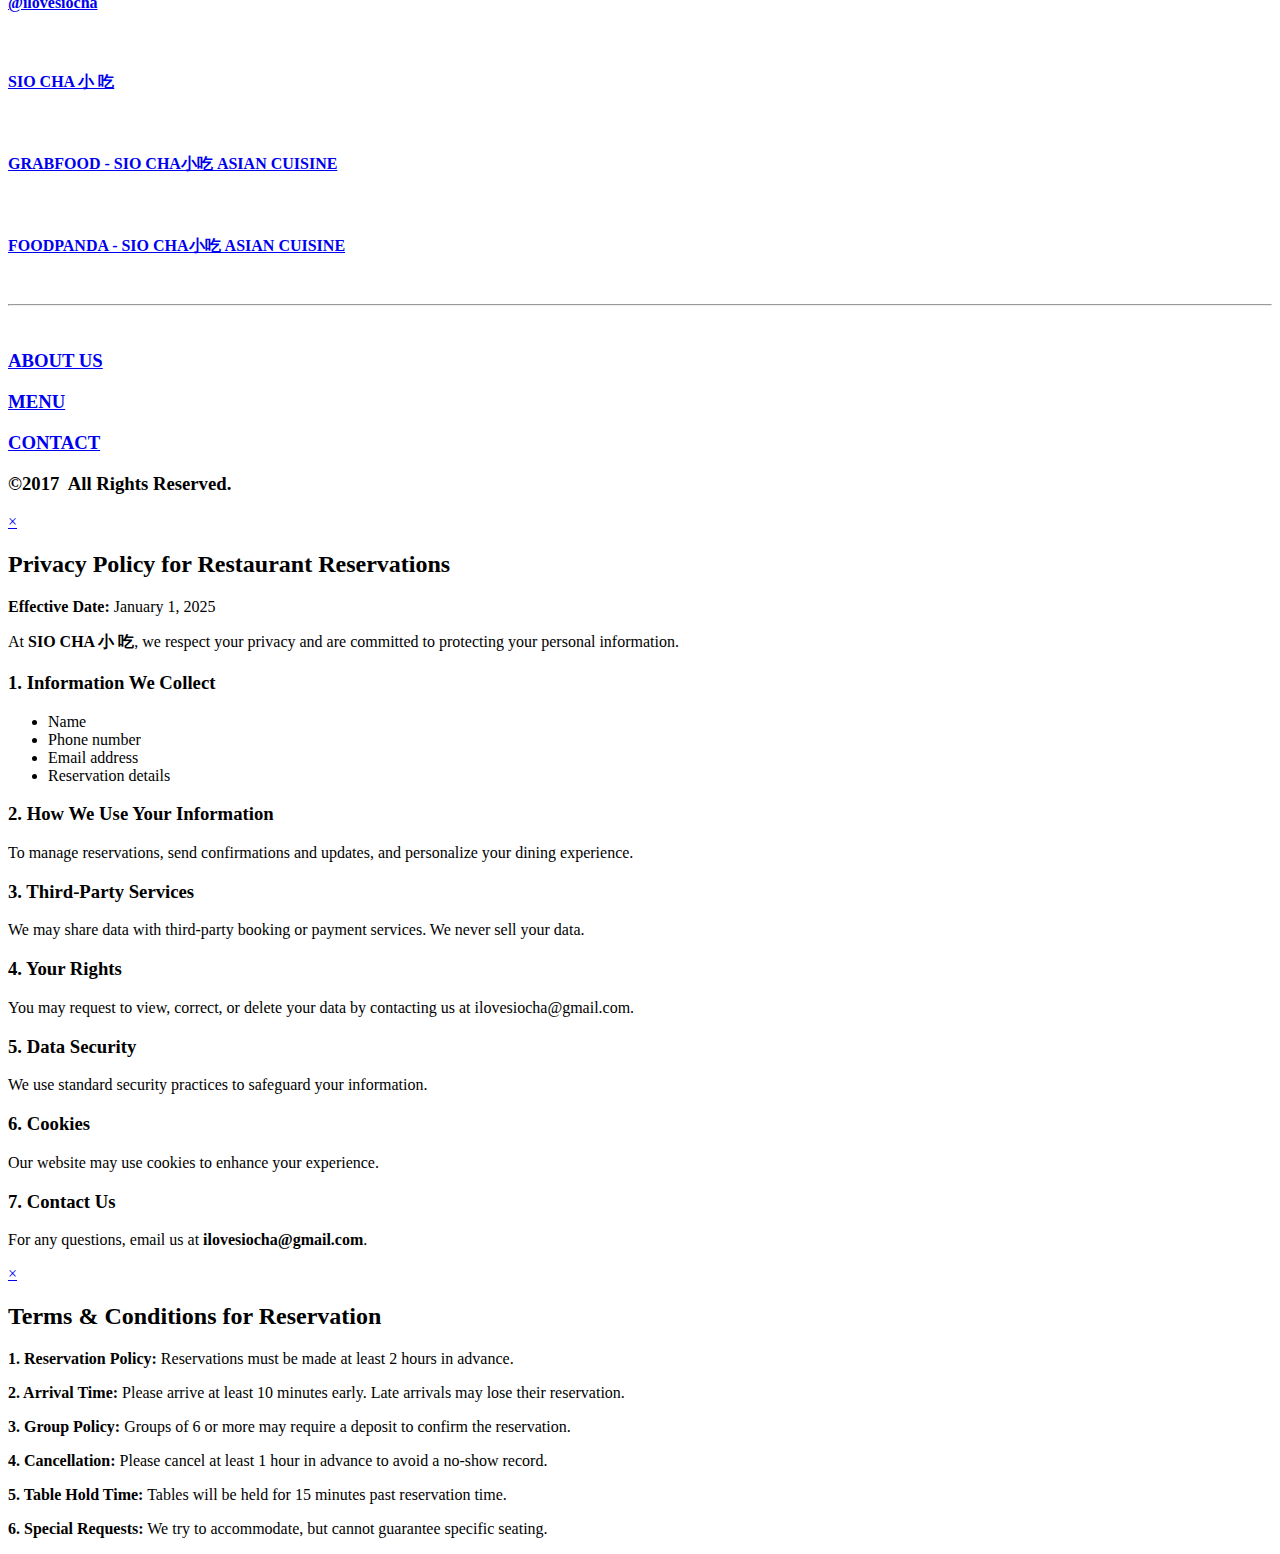
==== commit dfd52d96: "Update index.html" ====
--- a/index.html
+++ b/index.html
@@ -19,7 +19,7 @@
         <header>
 
             <div class="logo-img">
-                <a href="#"><img class="logo" src="/logos/logo/logo(maroon).png" alt=""></a>
+                <a href="#"><img class="logo" src="/siocha/logos/logo/logo(maroon).png" alt=""></a>
             </div>
 
             <nav>
@@ -54,7 +54,7 @@
                 <menu>
 
                     <div class="home-logo">
-                        <img class="home-logo-img" src="/logos/logo/logo.png" alt="">
+                        <img class="home-logo-img" src="/siocha/logos/logo/logo.png" alt="">
                     </div>
 
                     <div class="cta-container">
@@ -65,7 +65,7 @@
                 </menu>
 
                 <aside>
-                    <video class="video-logo" src="/logos/logo/videobg.mp4" autoplay muted loop></video>
+                    <video class="video-logo" src="/siocha/logos/logo/videobg.mp4" autoplay muted loop></video>
                 </aside>
 
             </section>
@@ -155,28 +155,28 @@
 
                     <a href="roasting-special.html">
                         <div class="menu-category">
-                            <img src="/menu/template/roasting special.jpg" alt="">
+                            <img src="/siocha/menu/template/roasting special.jpg" alt="">
                             <h3>ROASTING SPECIAL</h3>
                         </div>
                     </a>
 
                     <a href="wooden-barrel-rice-bowl.html">
                         <div class="menu-category">
-                            <img src="/menu/template/wooden barrel rice bowl.jpg" alt="">
+                            <img src="/siocha/menu/template/wooden barrel rice bowl.jpg" alt="">
                             <h3>WOODEN BARREL RICE BOWL</h3>
                         </div>
                     </a>
 
                     <a href="roujiamo.html">
                         <div class="menu-category">
-                            <img src="/menu/template/roujiamo.jpg" alt="">
+                            <img src="/siocha/menu/template/roujiamo.jpg" alt="">
                             <h3>ROUJIAMO</h3>
                         </div>
                     </a>
 
                     <a href="special-noodles.html">
                         <div class="menu-category">
-                            <img src="/menu/template/noodles.jpg" alt="">
+                            <img src="/siocha/menu/template/noodles.jpg" alt="">
                             <h3>SPECIAL NOODLES</h3>
                         </div>
                     </a>
@@ -184,14 +184,14 @@
 
                     <a href="dimsum.html">
                         <div class="menu-category">
-                            <img src="/menu/template/dimsum.jpg" alt="">
+                            <img src="/siocha/menu/template/dimsum.jpg" alt="">
                             <h3>DIMSUM</h3>
                         </div>
                     </a>
 
                     <a href="see-all.html">
                         <div class="menu-category">
-                            <img src="/menu/template/see all.jpg" alt="">
+                            <img src="/siocha/menu/template/see all.jpg" alt="">
                             <h3>SEE ALL</h3>
                         </div>
                     </a>
@@ -210,17 +210,17 @@
                         <div class="contact-link">
 
                             <div>
-                                <img src="/logos/icons/location.svg" alt="">
+                                <img src="/siocha/logos/icons/location.svg" alt="">
                                 <a href="https://www.google.com/maps/dir/14.5933102,121.0256148/14.6088702,120.9789551/@14.5985978,120.9603719,13z/data=!3m1!4b1!4m4!4m3!1m1!4e1!1m0?entry=ttu&g_ep=EgoyMDI1MDQwOC4wIKXMDSoJLDEwMjExNDU1SAFQAw%3D%3D" target="_blank"><h4>1333 Masangkay Street, Binondo, Manila, Philippines</h4></a>
                             </div>
         
                             <div>
-                                <img src="/logos/icons/gmail.svg" alt="">
+                                <img src="/siocha/logos/icons/gmail.svg" alt="">
                                 <a href="https://mail.google.com/mail/?view=cm&fs=1&to=ilovesiocha@gmail.com" target="_blank"><h4>ilovesiocha&commat;gmail.com</h4></a>
                             </div>
         
                             <div>
-                                <img src="/logos/icons/phone-call.svg" alt="">
+                                <img src="/siocha/logos/icons/phone-call.svg" alt="">
                                 
                                 <div>
                                     <a href="tel:02-70023453" target="_blank"><h4>02-70023463</h4></a>
@@ -232,7 +232,7 @@
                             </div>
         
                             <div>
-                                <img src="/logos/icons/open-24-hours.svg" alt="">
+                                <img src="/siocha/logos/icons/open-24-hours.svg" alt="">
                                 <h4>MONDAY - SUNDAY <br>
                                     8:00 AM - 9:00 PM
                                 </h4>
@@ -394,7 +394,7 @@
                     <div class="media">
                         
                         <div class="social">
-                            <img src="/logos/icons/instagram.svg" alt="">
+                            <img src="/siocha/logos/icons/instagram.svg" alt="">
                             <a href="https://www.instagram.com/ilovesiocha/?hl=en" target="_blank">
                                 <h4>
                                     &commat;ilovesiocha
@@ -403,7 +403,7 @@
                         </div>
 
                         <div class="social">
-                            <img src="/logos/icons/facebook.svg" alt="">
+                            <img src="/siocha/logos/icons/facebook.svg" alt="">
                             <a href="https://www.facebook.com/iloveSioCha" target="_blank">
                                 <h4>SIO CHA 小 吃
                                 </h4>
@@ -415,14 +415,14 @@
                     <div class="deliver">
 
                         <div class="delivery-app">
-                            <img src="/logos/icons/grab.svg" alt="">
+                            <img src="/siocha/logos/icons/grab.svg" alt="">
                             <a href="https://food.grab.com/ph/en/restaurant/sio-cha-asian-cuisine-masangkay-street-delivery/2-C2EHAFWFTX2WVJ?sourceID=20250407_023023_5afac3359d164ad292907b1719b40f01_MEXMPS" target="_blank">
                                 <h4>GRABFOOD - SIO CHA小吃  ASIAN CUISINE</h4>
                             </a>
                         </div>
 
                         <div class="delivery-app">
-                            <img src="/logos/icons/foodpanda.svg" alt="">
+                            <img src="/siocha/logos/icons/foodpanda.svg" alt="">
                             <a href="https://www.foodpanda.ph/restaurant/fviq/siocha-asian-cuisine-masangkay-street" target="_blank">
                                 <h4>
                                     FOODPANDA - SIO CHA小吃 ASIAN CUISINE
@@ -451,7 +451,7 @@
                 
             </div>
             
-            <h3>&#169;2017 <img src="/logos/logo/logo.png" alt=""> All Rights Reserved.</h3>
+            <h3>&#169;2017 <img src="/siocha/logos/logo/logo.png" alt=""> All Rights Reserved.</h3>
 
         </footer>
 
